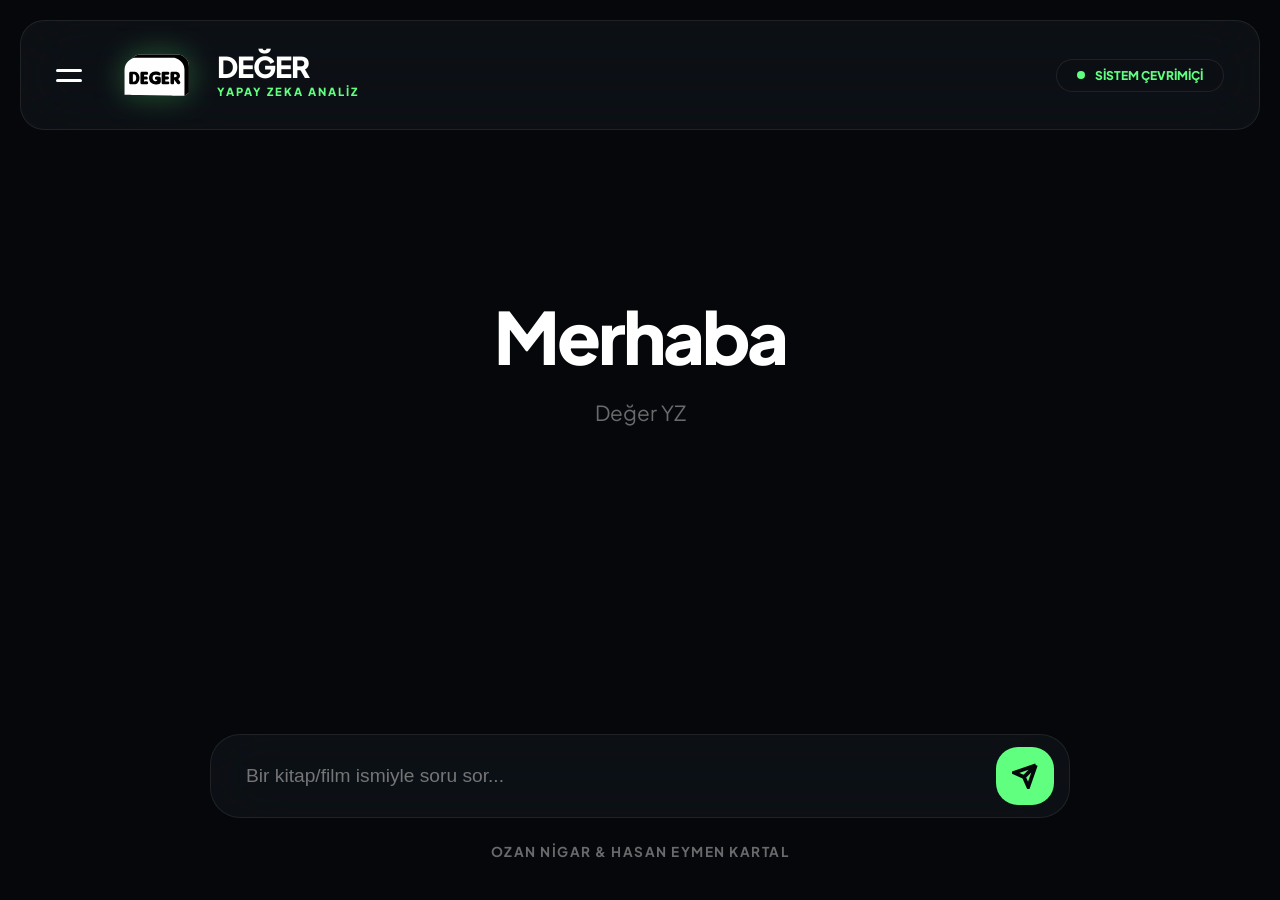
==== index.html @ c062da7d "Add files via upload" ====
<!DOCTYPE html>
<html lang="tr">
<head>
    <meta charset="UTF-8">
    <meta name="viewport" content="width=device-width, initial-scale=1.0">
    <title>Değer YZ</title>
    <!-- Sekme Logosu -->
    <link rel="icon" type="image/svg+xml" href="data:image/svg+xml,<svg xmlns='http://www.w3.org/2000/svg' viewBox='0 0 3272 3272'><path fill='rgb(254,254,254)' d='M 773.691 986.084 L 772.791 984.088 C 779.634 972.417 796.011 956.836 806.008 947.569 C 861.783 895.829 929.313 858.443 1002.77 838.638 C 1074.68 819.933 1144.35 823.815 1218.03 823.825 L 1402.14 823.874 L 1977.83 823.872 L 2347.07 823.847 C 2401.86 823.84 2497.65 821.095 2549.07 826.395 C 2613.82 833.172 2676.36 853.779 2732.46 886.821 C 2837.68 948.965 2915.22 1049.25 2946.05 1167.94 C 2966.11 1245.19 2960.88 1348.31 2960.89 1429.58 L 2960.89 1708.09 L 2960.87 2095.63 C 2960.88 2159.53 2963.02 2239.56 2960.37 2302.31 L 2848.84 2373.67 C 2834.45 2382.94 2802.26 2402.71 2790.83 2412.89 L 2790.82 1688.81 L 2790.88 1494 C 2790.89 1479.77 2791.72 1416.72 2789.61 1405.33 C 2788.17 1423.18 2789.04 1453.79 2789.04 1472.38 L 2789.06 1593.27 C 2789.06 1662.54 2790.7 2409.4 2787.69 2412.41 C 2784.29 2415.8 2780.08 2417.89 2775.31 2418.36 C 2756.13 2420.24 2733.97 2416.92 2714.42 2416.97 C 2693.13 2417.03 2671.86 2418.24 2650.58 2418.13 C 2611.69 2417.93 2572.72 2416.04 2533.86 2414.67 C 2471.44 2412.47 2409.37 2413.63 2346.99 2412.53 C 2302.37 2411.74 2257.83 2408.62 2213.2 2407.85 L 1060 2388.66 L 772.846 2382.69 C 710.05 2381.05 648.559 2377.08 584.839 2379.26 C 569.298 2379.8 503.583 2379.54 484.758 2375.58 C 483.039 2375.22 482.059 2366.3 482.11 2363.08 C 482.914 2312.33 482.634 2261.35 482.633 2210.59 L 482.604 1856.84 L 482.533 1574.08 C 482.506 1493.65 477.403 1392.44 493.384 1315.39 C 517.005 1201.5 595.868 1089.25 693.593 1027.44 C 704.456 1020.57 715.501 1012.73 727.175 1007.29 C 737.042 1001.35 767.159 991.856 773.691 986.084 z'/></svg>">
    <link rel="stylesheet" href="style.css">
</head>
<body class="theme-standard">

    <!-- Yan Menü -->
    <div id="sidebar-blur"></div>
    <nav id="sidebar" class="glass">
        <div class="sidebar-header">
            <span class="brand-name">KONTROL PANELİ</span>
            <button id="close-menu">✕</button>
        </div>
        <div class="sidebar-content">
            <div class="menu-item">
                <label>Görünüm Teması</label>
                <div class="theme-btns">
                    <button onclick="setTheme('neon')" class="t-btn btn-neon">Değer Max (Fosfor)</button>
                    <button onclick="setTheme('standard')" class="t-btn btn-std">Cyber (Default)</button>
                    <button onclick="setTheme('grey')" class="t-btn btn-gry">Platin</button>
                    <button onclick="setTheme('soft-dark')" class="t-btn btn-drk">Obsidyen</button>
                </div>
            </div>
            <div class="menu-item">
                <label>Analiz Geçmişi</label>
                <div id="history-box"></div>
                <button id="clear-history">Geçmişi Temizle</button>
            </div>
        </div>
    </nav>

    <div class="main-screen">
        <!-- Banner -->
        <header class="banner glass">
            <div class="banner-left">
                <button id="menu-toggle" class="menu-icon">
                    <span></span><span></span>
                </button>
                <div class="logo-group">
                    <div class="app-logo">
                        <svg viewBox="0 0 3272 3272">
                            <!-- Beyaz kısımlar -->
                            <path fill="rgb(254,254,254)" d="M 773.691 986.084 L 772.791 984.088 C 779.634 972.417 796.011 956.836 806.008 947.569 C 861.783 895.829 929.313 858.443 1002.77 838.638 C 1074.68 819.933 1144.35 823.815 1218.03 823.825 L 1402.14 823.874 L 1977.83 823.872 L 2347.07 823.847 C 2401.86 823.84 2497.65 821.095 2549.07 826.395 C 2613.82 833.172 2676.36 853.779 2732.46 886.821 C 2837.68 948.965 2915.22 1049.25 2946.05 1167.94 C 2966.11 1245.19 2960.88 1348.31 2960.89 1429.58 L 2960.89 1708.09 L 2960.87 2095.63 C 2960.88 2159.53 2963.02 2239.56 2960.37 2302.31 L 2848.84 2373.67 C 2834.45 2382.94 2802.26 2402.71 2790.83 2412.89 L 2790.82 1688.81 L 2790.88 1494 C 2790.89 1479.77 2791.72 1416.72 2789.61 1405.33 C 2788.17 1423.18 2789.04 1453.79 2789.04 1472.38 L 2789.06 1593.27 C 2789.06 1662.54 2790.7 2409.4 2787.69 2412.41 C 2784.29 2415.8 2780.08 2417.89 2775.31 2418.36 C 2756.13 2420.24 2733.97 2416.92 2714.42 2416.97 C 2693.13 2417.03 2671.86 2418.24 2650.58 2418.13 C 2611.69 2417.93 2572.72 2416.04 2533.86 2414.67 C 2471.44 2412.47 2409.37 2413.63 2346.99 2412.53 C 2302.37 2411.74 2257.83 2408.62 2213.2 2407.85 L 1060 2388.66 L 772.846 2382.69 C 710.05 2381.05 648.559 2377.08 584.839 2379.26 C 569.298 2379.8 503.583 2379.54 484.758 2375.58 C 483.039 2375.22 482.059 2366.3 482.11 2363.08 C 482.914 2312.33 482.634 2261.35 482.633 2210.59 L 482.604 1856.84 L 482.533 1574.08 C 482.506 1493.65 477.403 1392.44 493.384 1315.39 C 517.005 1201.5 595.868 1089.25 693.593 1027.44 C 704.456 1020.57 715.501 1012.73 727.175 1007.29 C 737.042 1001.35 767.159 991.856 773.691 986.084 z"/>
                            <!-- Siyah kısımlar -->
                            <path fill="rgb(0,0,0)" d="M 773.691 986.084 L 772.791 984.088 C 779.634 972.417 796.011 956.836 806.008 947.569 C 861.783 895.829 929.313 858.443 1002.77 838.638 C 1074.68 819.933 1144.35 823.815 1218.03 823.825 L 1402.14 823.874 L 1977.83 823.872 L 2347.07 823.847 C 2401.86 823.84 2497.65 821.095 2549.07 826.395 C 2613.82 833.172 2676.36 853.779 2732.46 886.821 C 2837.68 948.965 2915.22 1049.25 2946.05 1167.94 C 2966.11 1245.19 2960.88 1348.31 2960.89 1429.58 L 2960.89 1708.09 L 2960.87 2095.63 C 2960.88 2159.53 2963.02 2239.56 2960.37 2302.31 L 2848.84 2373.67 C 2834.45 2382.94 2802.26 2402.71 2790.83 2412.89 L 2790.82 1688.81 L 2790.88 1494 C 2790.89 1479.77 2791.72 1416.72 2789.61 1405.33 C 2789.52 1216.98 2657.22 1039.13 2480.7 979.242 C 2401.8 952.475 2354.26 954.321 2273.24 954.399 L 2118.17 954.432 L 1623.45 954.422 L 1149.04 954.415 L 1001.54 954.388 C 926.222 954.293 843.723 952.975 773.691 986.084 z"/>
                            <path fill="rgb(0,0,0)" d="M 723.445 1494.35 C 751.144 1492.83 782.652 1493.97 810.82 1493.62 C 833.982 1494.31 858.583 1492.15 881.582 1495.02 C 1086.02 1520.52 1114.55 1830.69 969.608 1940.84 C 948.324 1956.16 924.028 1966.79 898.329 1972.02 C 862.263 1979.42 757.041 1974.95 715.756 1974.59 C 704.667 1973.36 692.701 1969.33 683.674 1963.2 C 655.637 1944.15 662.455 1896.33 662.431 1865.67 L 662.39 1753.84 L 662.428 1620.88 C 662.442 1596.04 661.951 1571.59 663.451 1546.77 C 665.787 1508.08 689.403 1498.81 723.445 1494.35 z"/>
                            <path fill="rgb(254,254,254)" d="M 803.303 1590.93 C 834.771 1590.62 862.873 1589.94 889.064 1610.59 C 913.544 1629.9 925.992 1666.25 928.756 1696.46 C 933.48 1748.1 931.469 1802.64 898.215 1844.67 C 896.554 1846.45 894.851 1848.19 893.107 1849.88 C 866.185 1875.82 838.271 1877.65 803.427 1877.13 C 801.373 1783.96 802.875 1684.52 803.303 1590.93 z"/>
                            <path fill="rgb(0,0,0)" d="M 1661.09 1480.14 C 1728.03 1475.8 1811.04 1490.68 1859.53 1540.29 C 1886.61 1567.99 1872.61 1605.99 1846.86 1628.37 C 1816.53 1654.73 1784.46 1628.21 1754.3 1617.29 C 1709.31 1602.63 1640.75 1594.24 1601.89 1628.32 C 1552.77 1673.57 1548.79 1770.79 1595.29 1819.62 C 1617.23 1843.41 1642.73 1852.04 1674.87 1853.56 C 1707.18 1855.09 1739.45 1849.34 1740.96 1809.16 C 1741.3 1799.91 1737.22 1799.54 1728.99 1799.85 C 1687.83 1801.45 1653.98 1790.73 1652.94 1743.04 C 1652.6 1728.5 1656.36 1706.87 1667.94 1696.74 C 1695.64 1672.5 1770.32 1680.46 1805.14 1680.61 C 1848.41 1680.2 1875.22 1685.06 1878.08 1737.75 C 1879.24 1782.57 1879.03 1827.65 1878.49 1872.49 C 1877.51 1954.45 1783.97 1974.26 1720.09 1978.73 C 1637.63 1984.5 1570.95 1973.49 1506.68 1918.97 C 1405.48 1833.13 1399.37 1656.77 1487.02 1559.94 C 1533.89 1508.19 1591 1483.26 1661.09 1480.14 z"/>
                            <path fill="rgb(0,0,0)" d="M 2311.43 1494.37 C 2344.23 1492.85 2380.86 1493.79 2414 1493.63 C 2443.4 1494.84 2478.2 1490.93 2506.89 1496.82 C 2585.83 1513 2632.44 1599.3 2614.79 1675.73 C 2603.68 1723.84 2585.15 1745.1 2546.12 1771.14 C 2572.34 1805.18 2606.28 1845.81 2627.16 1882.45 C 2652.09 1926.18 2588.42 1980.24 2546.55 1974.16 C 2525.85 1971.16 2513.93 1956.08 2502.25 1940.5 C 2465.52 1891.51 2427.02 1841.46 2391.36 1791.86 C 2390.66 1827.22 2397.64 1924 2381.49 1949.94 C 2374.12 1961.79 2362.03 1969.67 2348.52 1972.77 C 2325.51 1978.04 2293.04 1977.51 2272.91 1964.27 C 2261.9 1957.02 2254.13 1944.1 2251.85 1931.17 C 2248.74 1913.5 2250.42 1893.22 2250.4 1875.22 L 2250.35 1775.94 L 2250.38 1630.46 C 2250.39 1603.13 2249.89 1576.03 2251.26 1548.72 C 2253.27 1508.76 2275.93 1498.97 2311.43 1494.37 z"/>
                            <path fill="rgb(254,254,254)" d="M 2391.3 1590.94 C 2415.65 1590.7 2456.09 1586.99 2475.01 1602.69 C 2498.91 1622.52 2496.47 1663.42 2478.38 1686.49 C 2455.04 1705.45 2420.87 1701.32 2391.41 1701.21 C 2390.91 1664.46 2390.87 1627.69 2391.3 1590.94 z"/>
                            <path fill="rgb(0,0,0)" d="M 1155.6 1494.29 C 1205.12 1491.91 1256.62 1494.82 1306.32 1493.6 C 1324.4 1493.16 1361.67 1492.77 1375.08 1506.39 C 1401.01 1532.71 1396.62 1599.27 1351.55 1605.21 C 1313.7 1609.26 1273.17 1607.26 1235.12 1607.1 L 1235.21 1676.86 C 1267.51 1677.45 1337.03 1669.37 1360.89 1690.14 C 1387.01 1712.86 1382.14 1783.29 1337.96 1788.73 C 1304.09 1792.9 1269.49 1791.03 1235.1 1790.87 L 1235.18 1862.67 L 1262.76 1862.68 C 1302.35 1862.39 1382.04 1850.17 1389.07 1901.75 C 1400.05 1982.42 1347.34 1976.63 1288.37 1975.59 C 1242.67 1974.78 1195.29 1977.58 1149.49 1974.72 C 1085.75 1969.59 1094.37 1915.46 1094.34 1869.67 L 1094.3 1764.29 L 1094.33 1624.65 C 1094.34 1598.9 1093.77 1573.49 1095.34 1547.76 C 1097.76 1508.08 1120.45 1498.97 1155.6 1494.29 z"/>
                            <path fill="rgb(0,0,0)" d="M 1971.56 1494.31 C 2033.49 1491.35 2099.43 1493.91 2161.58 1495.09 C 2221.78 1496.23 2221.12 1599.49 2167.19 1605.27 C 2130.87 1609.15 2088.36 1607.25 2051.27 1607.11 C 2051.14 1630.39 2051.17 1653.66 2051.34 1676.94 C 2114.55 1677.54 2201 1656.97 2191.85 1745.59 C 2185.56 1806.64 2095.12 1791.08 2051.26 1790.88 L 2051.3 1862.66 L 2079.75 1862.67 C 2103.77 1862.49 2127.8 1862.15 2151.78 1862.8 C 2174.57 1862.45 2200.22 1873.59 2204.38 1898.8 C 2214.08 1957.46 2191.24 1977 2136.62 1975.65 C 2090.45 1974.51 2042.47 1975.96 1998.15 1975.91 C 1908.7 1975.81 1910.46 1948.89 1910.44 1874.35 L 1910.42 1774.34 L 1910.43 1627 C 1910.44 1600.48 1909.83 1574.09 1911.3 1547.59 C 1913.47 1508.37 1937.27 1498.84 1971.56 1494.31 z"/>
                        </svg>
                    </div>
                    <div class="brand-text">
                        <span class="brand-top">DEĞER</span>
                        <span class="brand-sub">YAPAY ZEKA ANALİZ</span>
                    </div>
                </div>
            </div>
            <div class="banner-right">
                <div class="system-node">
                    <span class="pulse"></span>
                    SİSTEM ÇEVRİMİÇİ
                </div>
            </div>
        </header>

        <main id="chat-flow">
            <div class="intro-box">
                <h2>Merhaba</h2>
                <p>Değer YZ</p>
            </div>
        </main>

        <div class="input-float-wrap">
            <div class="input-pill glass">
                <input type="text" id="query-input" placeholder="Bir kitap/film ismiyle soru sor..." autocomplete="off">
                <button id="send-trigger">
                    <svg viewBox="0 0 24 24" fill="none" stroke="currentColor" stroke-width="3.5"><path d="M22 2L11 13M22 2L15 22L11 13M11 13L2 9L22 2"></path></svg>
                </button>
            </div>
            <p class="helper-text">Ozan Nigar & Hasan Eymen Kartal</p>
        </div>
    </div>

    <script src="script.js"></script>
</body>
</html>
---- style.css ----
@import url('https://fonts.googleapis.com/css2?family=Plus+Jakarta+Sans:wght@400;500;600;700;800&display=swap');

:root {
    /* Varsayılan Cyber Tema */
    --accent: rgb(96,255,127);
    --bg: #05070a;
    --glass-bg: rgba(255, 255, 255, 0.04);
    --glass-border: rgba(255, 255, 255, 0.08);
    --text: #ffffff;
    --text-mute: rgba(255, 255, 255, 0.4);
    --msg-user: #161a20;
    --logo-shadow: rgba(96, 255, 127, 0.3);
}

/* YENİ: Değer Max Teması (#60FF7F) */
body.theme-neon {
    --bg: #60FF7F;
    --glass-bg: rgba(0, 0, 0, 0.08);
    --glass-border: rgba(0, 0, 0, 0.15);
    --text: #000000;
    --text-mute: rgba(0, 0, 0, 0.6);
    --accent: #000000;
    --msg-user: #000000;
    --logo-shadow: rgba(0, 0, 0, 0.1);
}

body.theme-grey {
    --bg: #f0f3f7;
    --glass-bg: rgba(0, 0, 0, 0.04);
    --glass-border: rgba(0, 0, 0, 0.1);
    --text: #1a1e23;
    --text-mute: #667085;
    --accent: #1e293b;
}

body.theme-soft-dark {
    --bg: #000000;
    --glass-bg: rgba(255, 255, 255, 0.02);
    --accent: rgb(96,255,127);
}

* { box-sizing: border-box; margin: 0; padding: 0; }

body {
    font-family: 'Plus Jakarta Sans', sans-serif;
    background: var(--bg);
    color: var(--text);
    height: 100vh;
    display: flex;
    overflow: hidden;
}

.glass {
    background: var(--glass-bg);
    backdrop-filter: blur(30px) saturate(200%);
    border: 1px solid var(--glass-border);
}

/* Yan Menü */
#sidebar {
    position: fixed; left: -320px; top: 15px; bottom: 15px; width: 300px;
    border-radius: 24px; z-index: 1000; transition: all 0.6s cubic-bezier(0.4, 0, 0.2, 1);
    padding: 30px; display: flex; flex-direction: column;
}
#sidebar.active { left: 15px; box-shadow: 0 40px 100px rgba(0,0,0,0.8); }

#sidebar-blur {
    display: none; position: fixed; inset: 0; background: rgba(0,0,0,0.5);
    z-index: 999; backdrop-filter: blur(8px);
}
#sidebar-blur.active { display: block; }

.sidebar-header { display: flex; justify-content: space-between; align-items: center; margin-bottom: 40px; }
.brand-name { font-weight: 800; font-size: 0.9rem; color: var(--accent); letter-spacing: 1px; }
#close-menu { background: none; border: none; color: var(--text); font-size: 1.2rem; cursor: pointer; }

.menu-item label { font-size: 0.7rem; font-weight: 700; text-transform: uppercase; color: var(--text-mute); margin-bottom: 12px; display: block; }
.theme-btns { display: grid; gap: 8px; margin-bottom: 30px; }
.t-btn { padding: 14px; border-radius: 14px; border: 1px solid var(--glass-border); background: rgba(255,255,255,0.03); color: var(--text); cursor: pointer; font-weight: 700; font-size: 0.8rem; text-align: left; }
.t-btn:hover { border-color: var(--accent); color: var(--accent); }

/* GELİŞMİŞ TEMİZLE BUTONU */
#clear-history {
    margin-top: 15px;
    padding: 12px;
    border-radius: 14px;
    background: rgba(255, 59, 48, 0.1);
    color: #ff3b30;
    border: 1px solid rgba(255, 59, 48, 0.2);
    font-size: 0.8rem;
    font-weight: 800;
    cursor: pointer;
    width: 100%;
    transition: 0.3s;
    text-transform: uppercase;
    letter-spacing: 0.5px;
}
#clear-history:hover {
    background: #ff3b30;
    color: #fff;
    transform: translateY(-2px);
    box-shadow: 0 5px 15px rgba(255, 59, 48, 0.3);
}

/* Main Area */
.main-screen { flex: 1; display: flex; flex-direction: column; position: relative; width: 100%; }

/* BANNER */
.banner {
    margin: 20px; height: 110px; border-radius: 24px; display: flex; align-items: center; 
    justify-content: space-between; padding: 0 35px; z-index: 10;
}

.banner-left { display: flex; align-items: center; gap: 30px; }
.menu-icon { background: none; border: none; cursor: pointer; display: flex; flex-direction: column; gap: 7px; }
.menu-icon span { width: 26px; height: 3px; background: var(--text); border-radius: 10px; }

.logo-group { display: flex; align-items: center; gap: 20px; }

.app-logo { 
    width: 85px; 
    height: 85px; 
    filter: drop-shadow(0 0 15px var(--logo-shadow));
    transition: 0.4s ease;
}
.app-logo:hover { transform: scale(1.05); }

.brand-text { display: flex; flex-direction: column; }
.brand-top { font-size: 1.8rem; font-weight: 900; letter-spacing: -1px; line-height: 1; }
.brand-sub { font-size: 0.7rem; font-weight: 800; color: var(--accent); letter-spacing: 2px; margin-top: 4px; }

.system-node { 
    font-size: 0.75rem; 
    color: var(--accent); 
    background: rgba(0,0,0,0.05); 
    padding: 8px 20px; 
    border-radius: 100px; 
    font-weight: 800; 
    display: flex; 
    align-items: center; 
    gap: 10px;
    border: 1px solid var(--glass-border);
}
.pulse { width: 8px; height: 8px; background: var(--accent); border-radius: 50%; animation: blink 1.5s infinite; }

/* Chat Flow */
#chat-flow { flex: 1; overflow-y: auto; padding: 60px 20px; display: flex; flex-direction: column; gap: 30px; }
.intro-box { max-width: 700px; margin: 80px auto; text-align: center; }
.intro-box h2 { font-size: 4.5rem; margin-bottom: 15px; font-weight: 900; letter-spacing: -3px; }
.intro-box p { color: var(--text-mute); font-size: 1.3rem; line-height: 1.6; }

.message { 
    max-width: 850px; 
    width: fit-content; 
    padding: 24px 32px; 
    border-radius: 32px; 
    line-height: 1.6; 
    font-size: 1.15rem; 
    animation: pop 0.5s cubic-bezier(0.175, 0.885, 0.32, 1.275); 
}
.msg-bot { align-self: flex-start; background: var(--glass-bg); border: 1px solid var(--glass-border); border-bottom-left-radius: 6px; }
.msg-user { align-self: flex-end; background: var(--msg-user); border-bottom-right-radius: 6px; color: #fff; }

.sources { margin-top: 20px; font-size: 0.85rem; color: var(--accent); padding-top: 15px; border-top: 1px solid var(--glass-border); font-weight: 700; }

/* Yüzen Input Pill */
.input-float-wrap { padding: 40px 20px; width: 100%; max-width: 900px; margin: 0 auto; display: flex; flex-direction: column; align-items: center; }
.input-pill { width: 100%; display: flex; align-items: center; padding: 12px 15px; border-radius: 30px; transition: 0.4s; }
.input-pill:focus-within { transform: translateY(-3px); border-color: var(--accent); }

#query-input { flex: 1; background: none; border: none; outline: none; color: var(--text); padding: 15px 20px; font-size: 1.2rem; font-weight: 500; }
#send-trigger { 
    background: var(--accent); 
    border: none; 
    width: 58px; 
    height: 58px; 
    border-radius: 22px; 
    color: var(--bg); 
    cursor: pointer; 
    display: flex; 
    align-items: center; 
    justify-content: center; 
    transition: 0.3s;
}
#send-trigger:hover { transform: scale(1.1) rotate(-8deg); }
#send-trigger svg { width: 26px; height: 26px; }

.helper-text { font-size: 0.85rem; color: var(--text-mute); margin-top: 25px; font-weight: 700; letter-spacing: 1.5px; text-transform: uppercase; }

@keyframes pop { from { opacity: 0; transform: scale(0.9) translateY(30px); } to { opacity: 1; transform: scale(1) translateY(0); } }
@keyframes blink { 0%, 100% { opacity: 1; box-shadow: 0 0 10px var(--accent); } 50% { opacity: 0.3; } }

/* Kaydırma Çubuğu */
#chat-flow::-webkit-scrollbar { width: 6px; }
#chat-flow::-webkit-scrollbar-thumb { background: var(--glass-border); border-radius: 10px; }
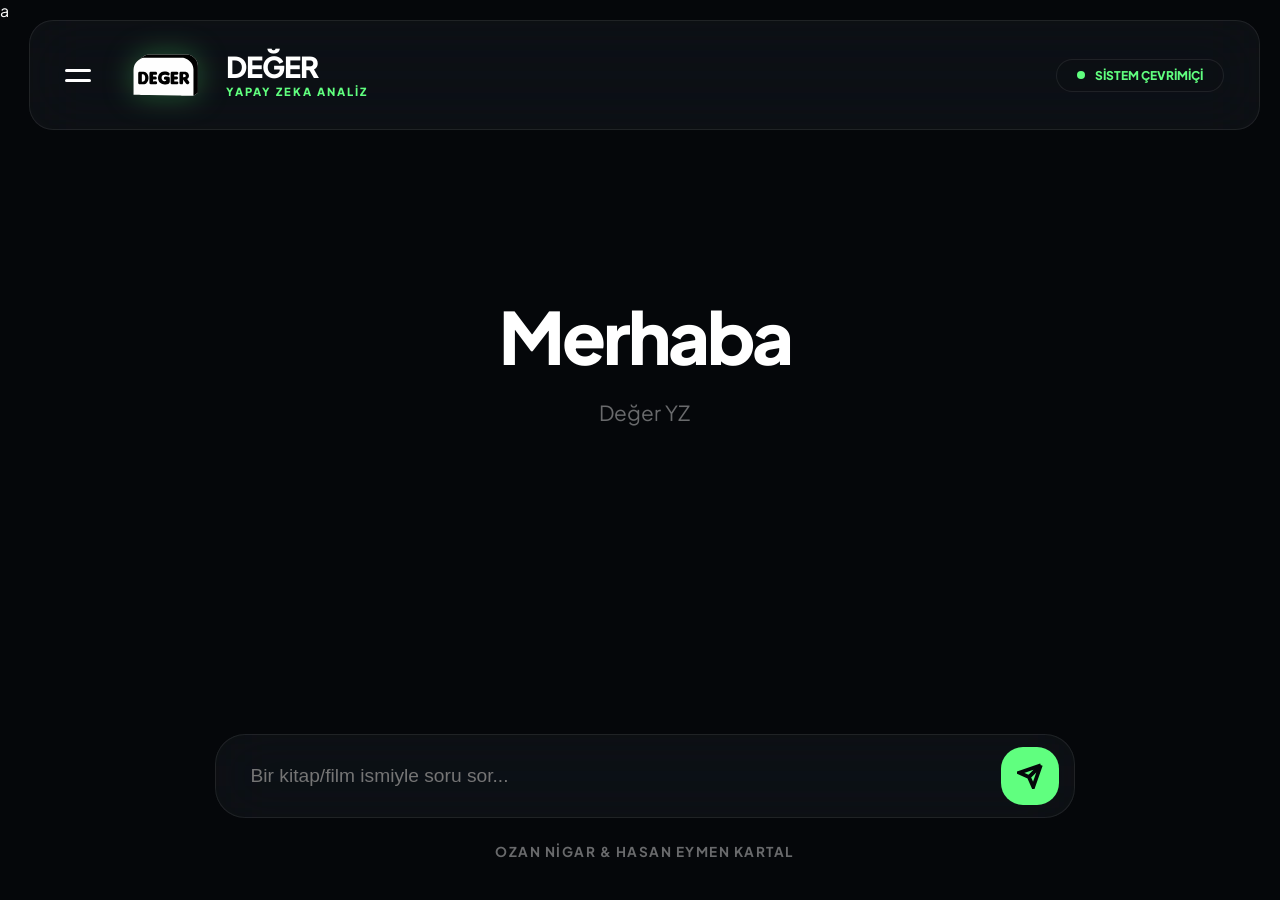
==== commit ad7984af: "Qono Coder: index.html güncellendi" ====
--- a/index.html
+++ b/index.html
@@ -1,4 +1,4 @@
-<!DOCTYPE html>
+<!DOCTYPE html>a
 <html lang="tr">
 <head>
     <meta charset="UTF-8">
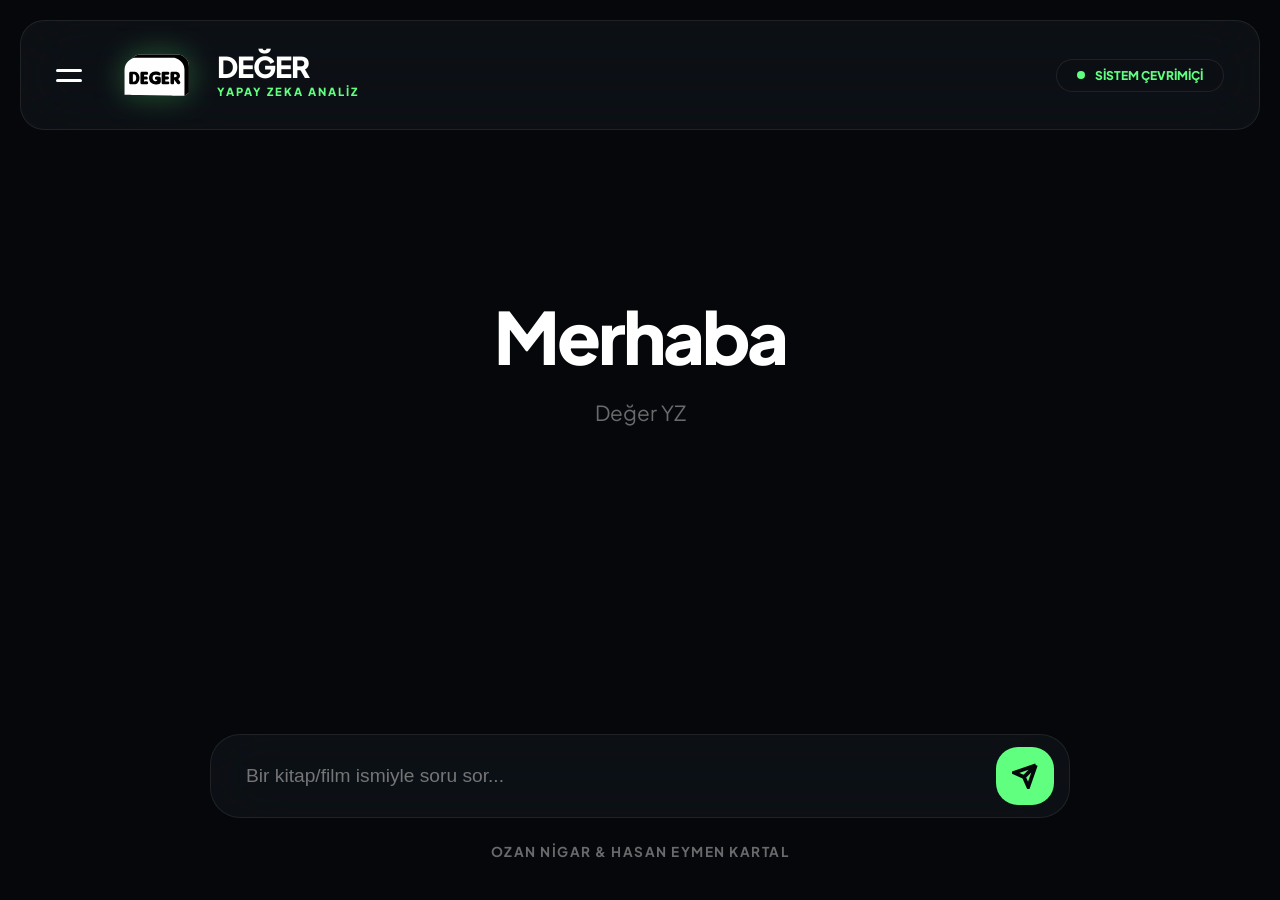
==== commit 52192ec1: "Qono Coder: index.html güncellendi" ====
--- a/index.html
+++ b/index.html
@@ -1,4 +1,4 @@
-<!DOCTYPE html>a
+<!DOCTYPE html>
 <html lang="tr">
 <head>
     <meta charset="UTF-8">
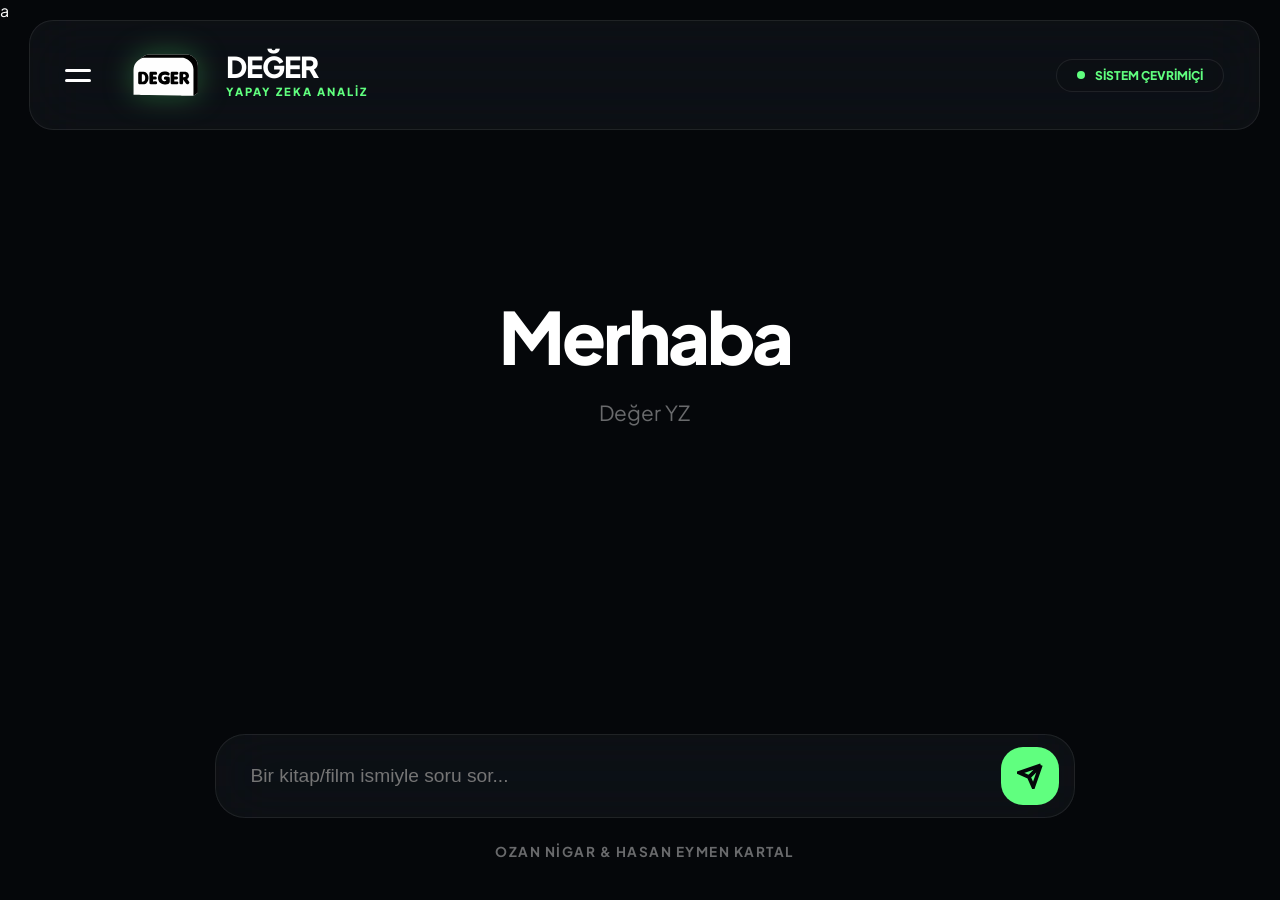
==== commit 8d99550f: "edit: index.html güncellendi (GlassHub)" ====
--- a/index.html
+++ b/index.html
@@ -1,95 +1,95 @@
-<!DOCTYPE html>
-<html lang="tr">
-<head>
-    <meta charset="UTF-8">
-    <meta name="viewport" content="width=device-width, initial-scale=1.0">
-    <title>Değer YZ</title>
-    <!-- Sekme Logosu -->
-    <link rel="icon" type="image/svg+xml" href="data:image/svg+xml,<svg xmlns='http://www.w3.org/2000/svg' viewBox='0 0 3272 3272'><path fill='rgb(254,254,254)' d='M 773.691 986.084 L 772.791 984.088 C 779.634 972.417 796.011 956.836 806.008 947.569 C 861.783 895.829 929.313 858.443 1002.77 838.638 C 1074.68 819.933 1144.35 823.815 1218.03 823.825 L 1402.14 823.874 L 1977.83 823.872 L 2347.07 823.847 C 2401.86 823.84 2497.65 821.095 2549.07 826.395 C 2613.82 833.172 2676.36 853.779 2732.46 886.821 C 2837.68 948.965 2915.22 1049.25 2946.05 1167.94 C 2966.11 1245.19 2960.88 1348.31 2960.89 1429.58 L 2960.89 1708.09 L 2960.87 2095.63 C 2960.88 2159.53 2963.02 2239.56 2960.37 2302.31 L 2848.84 2373.67 C 2834.45 2382.94 2802.26 2402.71 2790.83 2412.89 L 2790.82 1688.81 L 2790.88 1494 C 2790.89 1479.77 2791.72 1416.72 2789.61 1405.33 C 2788.17 1423.18 2789.04 1453.79 2789.04 1472.38 L 2789.06 1593.27 C 2789.06 1662.54 2790.7 2409.4 2787.69 2412.41 C 2784.29 2415.8 2780.08 2417.89 2775.31 2418.36 C 2756.13 2420.24 2733.97 2416.92 2714.42 2416.97 C 2693.13 2417.03 2671.86 2418.24 2650.58 2418.13 C 2611.69 2417.93 2572.72 2416.04 2533.86 2414.67 C 2471.44 2412.47 2409.37 2413.63 2346.99 2412.53 C 2302.37 2411.74 2257.83 2408.62 2213.2 2407.85 L 1060 2388.66 L 772.846 2382.69 C 710.05 2381.05 648.559 2377.08 584.839 2379.26 C 569.298 2379.8 503.583 2379.54 484.758 2375.58 C 483.039 2375.22 482.059 2366.3 482.11 2363.08 C 482.914 2312.33 482.634 2261.35 482.633 2210.59 L 482.604 1856.84 L 482.533 1574.08 C 482.506 1493.65 477.403 1392.44 493.384 1315.39 C 517.005 1201.5 595.868 1089.25 693.593 1027.44 C 704.456 1020.57 715.501 1012.73 727.175 1007.29 C 737.042 1001.35 767.159 991.856 773.691 986.084 z'/></svg>">
-    <link rel="stylesheet" href="style.css">
-</head>
-<body class="theme-standard">
-
-    <!-- Yan Menü -->
-    <div id="sidebar-blur"></div>
-    <nav id="sidebar" class="glass">
-        <div class="sidebar-header">
-            <span class="brand-name">KONTROL PANELİ</span>
-            <button id="close-menu">✕</button>
-        </div>
-        <div class="sidebar-content">
-            <div class="menu-item">
-                <label>Görünüm Teması</label>
-                <div class="theme-btns">
-                    <button onclick="setTheme('neon')" class="t-btn btn-neon">Değer Max (Fosfor)</button>
-                    <button onclick="setTheme('standard')" class="t-btn btn-std">Cyber (Default)</button>
-                    <button onclick="setTheme('grey')" class="t-btn btn-gry">Platin</button>
-                    <button onclick="setTheme('soft-dark')" class="t-btn btn-drk">Obsidyen</button>
-                </div>
-            </div>
-            <div class="menu-item">
-                <label>Analiz Geçmişi</label>
-                <div id="history-box"></div>
-                <button id="clear-history">Geçmişi Temizle</button>
-            </div>
-        </div>
-    </nav>
-
-    <div class="main-screen">
-        <!-- Banner -->
-        <header class="banner glass">
-            <div class="banner-left">
-                <button id="menu-toggle" class="menu-icon">
-                    <span></span><span></span>
-                </button>
-                <div class="logo-group">
-                    <div class="app-logo">
-                        <svg viewBox="0 0 3272 3272">
-                            <!-- Beyaz kısımlar -->
-                            <path fill="rgb(254,254,254)" d="M 773.691 986.084 L 772.791 984.088 C 779.634 972.417 796.011 956.836 806.008 947.569 C 861.783 895.829 929.313 858.443 1002.77 838.638 C 1074.68 819.933 1144.35 823.815 1218.03 823.825 L 1402.14 823.874 L 1977.83 823.872 L 2347.07 823.847 C 2401.86 823.84 2497.65 821.095 2549.07 826.395 C 2613.82 833.172 2676.36 853.779 2732.46 886.821 C 2837.68 948.965 2915.22 1049.25 2946.05 1167.94 C 2966.11 1245.19 2960.88 1348.31 2960.89 1429.58 L 2960.89 1708.09 L 2960.87 2095.63 C 2960.88 2159.53 2963.02 2239.56 2960.37 2302.31 L 2848.84 2373.67 C 2834.45 2382.94 2802.26 2402.71 2790.83 2412.89 L 2790.82 1688.81 L 2790.88 1494 C 2790.89 1479.77 2791.72 1416.72 2789.61 1405.33 C 2788.17 1423.18 2789.04 1453.79 2789.04 1472.38 L 2789.06 1593.27 C 2789.06 1662.54 2790.7 2409.4 2787.69 2412.41 C 2784.29 2415.8 2780.08 2417.89 2775.31 2418.36 C 2756.13 2420.24 2733.97 2416.92 2714.42 2416.97 C 2693.13 2417.03 2671.86 2418.24 2650.58 2418.13 C 2611.69 2417.93 2572.72 2416.04 2533.86 2414.67 C 2471.44 2412.47 2409.37 2413.63 2346.99 2412.53 C 2302.37 2411.74 2257.83 2408.62 2213.2 2407.85 L 1060 2388.66 L 772.846 2382.69 C 710.05 2381.05 648.559 2377.08 584.839 2379.26 C 569.298 2379.8 503.583 2379.54 484.758 2375.58 C 483.039 2375.22 482.059 2366.3 482.11 2363.08 C 482.914 2312.33 482.634 2261.35 482.633 2210.59 L 482.604 1856.84 L 482.533 1574.08 C 482.506 1493.65 477.403 1392.44 493.384 1315.39 C 517.005 1201.5 595.868 1089.25 693.593 1027.44 C 704.456 1020.57 715.501 1012.73 727.175 1007.29 C 737.042 1001.35 767.159 991.856 773.691 986.084 z"/>
-                            <!-- Siyah kısımlar -->
-                            <path fill="rgb(0,0,0)" d="M 773.691 986.084 L 772.791 984.088 C 779.634 972.417 796.011 956.836 806.008 947.569 C 861.783 895.829 929.313 858.443 1002.77 838.638 C 1074.68 819.933 1144.35 823.815 1218.03 823.825 L 1402.14 823.874 L 1977.83 823.872 L 2347.07 823.847 C 2401.86 823.84 2497.65 821.095 2549.07 826.395 C 2613.82 833.172 2676.36 853.779 2732.46 886.821 C 2837.68 948.965 2915.22 1049.25 2946.05 1167.94 C 2966.11 1245.19 2960.88 1348.31 2960.89 1429.58 L 2960.89 1708.09 L 2960.87 2095.63 C 2960.88 2159.53 2963.02 2239.56 2960.37 2302.31 L 2848.84 2373.67 C 2834.45 2382.94 2802.26 2402.71 2790.83 2412.89 L 2790.82 1688.81 L 2790.88 1494 C 2790.89 1479.77 2791.72 1416.72 2789.61 1405.33 C 2789.52 1216.98 2657.22 1039.13 2480.7 979.242 C 2401.8 952.475 2354.26 954.321 2273.24 954.399 L 2118.17 954.432 L 1623.45 954.422 L 1149.04 954.415 L 1001.54 954.388 C 926.222 954.293 843.723 952.975 773.691 986.084 z"/>
-                            <path fill="rgb(0,0,0)" d="M 723.445 1494.35 C 751.144 1492.83 782.652 1493.97 810.82 1493.62 C 833.982 1494.31 858.583 1492.15 881.582 1495.02 C 1086.02 1520.52 1114.55 1830.69 969.608 1940.84 C 948.324 1956.16 924.028 1966.79 898.329 1972.02 C 862.263 1979.42 757.041 1974.95 715.756 1974.59 C 704.667 1973.36 692.701 1969.33 683.674 1963.2 C 655.637 1944.15 662.455 1896.33 662.431 1865.67 L 662.39 1753.84 L 662.428 1620.88 C 662.442 1596.04 661.951 1571.59 663.451 1546.77 C 665.787 1508.08 689.403 1498.81 723.445 1494.35 z"/>
-                            <path fill="rgb(254,254,254)" d="M 803.303 1590.93 C 834.771 1590.62 862.873 1589.94 889.064 1610.59 C 913.544 1629.9 925.992 1666.25 928.756 1696.46 C 933.48 1748.1 931.469 1802.64 898.215 1844.67 C 896.554 1846.45 894.851 1848.19 893.107 1849.88 C 866.185 1875.82 838.271 1877.65 803.427 1877.13 C 801.373 1783.96 802.875 1684.52 803.303 1590.93 z"/>
-                            <path fill="rgb(0,0,0)" d="M 1661.09 1480.14 C 1728.03 1475.8 1811.04 1490.68 1859.53 1540.29 C 1886.61 1567.99 1872.61 1605.99 1846.86 1628.37 C 1816.53 1654.73 1784.46 1628.21 1754.3 1617.29 C 1709.31 1602.63 1640.75 1594.24 1601.89 1628.32 C 1552.77 1673.57 1548.79 1770.79 1595.29 1819.62 C 1617.23 1843.41 1642.73 1852.04 1674.87 1853.56 C 1707.18 1855.09 1739.45 1849.34 1740.96 1809.16 C 1741.3 1799.91 1737.22 1799.54 1728.99 1799.85 C 1687.83 1801.45 1653.98 1790.73 1652.94 1743.04 C 1652.6 1728.5 1656.36 1706.87 1667.94 1696.74 C 1695.64 1672.5 1770.32 1680.46 1805.14 1680.61 C 1848.41 1680.2 1875.22 1685.06 1878.08 1737.75 C 1879.24 1782.57 1879.03 1827.65 1878.49 1872.49 C 1877.51 1954.45 1783.97 1974.26 1720.09 1978.73 C 1637.63 1984.5 1570.95 1973.49 1506.68 1918.97 C 1405.48 1833.13 1399.37 1656.77 1487.02 1559.94 C 1533.89 1508.19 1591 1483.26 1661.09 1480.14 z"/>
-                            <path fill="rgb(0,0,0)" d="M 2311.43 1494.37 C 2344.23 1492.85 2380.86 1493.79 2414 1493.63 C 2443.4 1494.84 2478.2 1490.93 2506.89 1496.82 C 2585.83 1513 2632.44 1599.3 2614.79 1675.73 C 2603.68 1723.84 2585.15 1745.1 2546.12 1771.14 C 2572.34 1805.18 2606.28 1845.81 2627.16 1882.45 C 2652.09 1926.18 2588.42 1980.24 2546.55 1974.16 C 2525.85 1971.16 2513.93 1956.08 2502.25 1940.5 C 2465.52 1891.51 2427.02 1841.46 2391.36 1791.86 C 2390.66 1827.22 2397.64 1924 2381.49 1949.94 C 2374.12 1961.79 2362.03 1969.67 2348.52 1972.77 C 2325.51 1978.04 2293.04 1977.51 2272.91 1964.27 C 2261.9 1957.02 2254.13 1944.1 2251.85 1931.17 C 2248.74 1913.5 2250.42 1893.22 2250.4 1875.22 L 2250.35 1775.94 L 2250.38 1630.46 C 2250.39 1603.13 2249.89 1576.03 2251.26 1548.72 C 2253.27 1508.76 2275.93 1498.97 2311.43 1494.37 z"/>
-                            <path fill="rgb(254,254,254)" d="M 2391.3 1590.94 C 2415.65 1590.7 2456.09 1586.99 2475.01 1602.69 C 2498.91 1622.52 2496.47 1663.42 2478.38 1686.49 C 2455.04 1705.45 2420.87 1701.32 2391.41 1701.21 C 2390.91 1664.46 2390.87 1627.69 2391.3 1590.94 z"/>
-                            <path fill="rgb(0,0,0)" d="M 1155.6 1494.29 C 1205.12 1491.91 1256.62 1494.82 1306.32 1493.6 C 1324.4 1493.16 1361.67 1492.77 1375.08 1506.39 C 1401.01 1532.71 1396.62 1599.27 1351.55 1605.21 C 1313.7 1609.26 1273.17 1607.26 1235.12 1607.1 L 1235.21 1676.86 C 1267.51 1677.45 1337.03 1669.37 1360.89 1690.14 C 1387.01 1712.86 1382.14 1783.29 1337.96 1788.73 C 1304.09 1792.9 1269.49 1791.03 1235.1 1790.87 L 1235.18 1862.67 L 1262.76 1862.68 C 1302.35 1862.39 1382.04 1850.17 1389.07 1901.75 C 1400.05 1982.42 1347.34 1976.63 1288.37 1975.59 C 1242.67 1974.78 1195.29 1977.58 1149.49 1974.72 C 1085.75 1969.59 1094.37 1915.46 1094.34 1869.67 L 1094.3 1764.29 L 1094.33 1624.65 C 1094.34 1598.9 1093.77 1573.49 1095.34 1547.76 C 1097.76 1508.08 1120.45 1498.97 1155.6 1494.29 z"/>
-                            <path fill="rgb(0,0,0)" d="M 1971.56 1494.31 C 2033.49 1491.35 2099.43 1493.91 2161.58 1495.09 C 2221.78 1496.23 2221.12 1599.49 2167.19 1605.27 C 2130.87 1609.15 2088.36 1607.25 2051.27 1607.11 C 2051.14 1630.39 2051.17 1653.66 2051.34 1676.94 C 2114.55 1677.54 2201 1656.97 2191.85 1745.59 C 2185.56 1806.64 2095.12 1791.08 2051.26 1790.88 L 2051.3 1862.66 L 2079.75 1862.67 C 2103.77 1862.49 2127.8 1862.15 2151.78 1862.8 C 2174.57 1862.45 2200.22 1873.59 2204.38 1898.8 C 2214.08 1957.46 2191.24 1977 2136.62 1975.65 C 2090.45 1974.51 2042.47 1975.96 1998.15 1975.91 C 1908.7 1975.81 1910.46 1948.89 1910.44 1874.35 L 1910.42 1774.34 L 1910.43 1627 C 1910.44 1600.48 1909.83 1574.09 1911.3 1547.59 C 1913.47 1508.37 1937.27 1498.84 1971.56 1494.31 z"/>
-                        </svg>
-                    </div>
-                    <div class="brand-text">
-                        <span class="brand-top">DEĞER</span>
-                        <span class="brand-sub">YAPAY ZEKA ANALİZ</span>
-                    </div>
-                </div>
-            </div>
-            <div class="banner-right">
-                <div class="system-node">
-                    <span class="pulse"></span>
-                    SİSTEM ÇEVRİMİÇİ
-                </div>
-            </div>
-        </header>
-
-        <main id="chat-flow">
-            <div class="intro-box">
-                <h2>Merhaba</h2>
-                <p>Değer YZ</p>
-            </div>
-        </main>
-
-        <div class="input-float-wrap">
-            <div class="input-pill glass">
-                <input type="text" id="query-input" placeholder="Bir kitap/film ismiyle soru sor..." autocomplete="off">
-                <button id="send-trigger">
-                    <svg viewBox="0 0 24 24" fill="none" stroke="currentColor" stroke-width="3.5"><path d="M22 2L11 13M22 2L15 22L11 13M11 13L2 9L22 2"></path></svg>
-                </button>
-            </div>
-            <p class="helper-text">Ozan Nigar & Hasan Eymen Kartal</p>
-        </div>
-    </div>
-
-    <script src="script.js"></script>
-</body>
-</html>
+<!DOCTYPE html>a
+<html lang="tr">
+<head>
+    <meta charset="UTF-8">
+    <meta name="viewport" content="width=device-width, initial-scale=1.0">
+    <title>Değer YZ</title>
+    <!-- Sekme Logosu -->
+    <link rel="icon" type="image/svg+xml" href="data:image/svg+xml,<svg xmlns='http://www.w3.org/2000/svg' viewBox='0 0 3272 3272'><path fill='rgb(254,254,254)' d='M 773.691 986.084 L 772.791 984.088 C 779.634 972.417 796.011 956.836 806.008 947.569 C 861.783 895.829 929.313 858.443 1002.77 838.638 C 1074.68 819.933 1144.35 823.815 1218.03 823.825 L 1402.14 823.874 L 1977.83 823.872 L 2347.07 823.847 C 2401.86 823.84 2497.65 821.095 2549.07 826.395 C 2613.82 833.172 2676.36 853.779 2732.46 886.821 C 2837.68 948.965 2915.22 1049.25 2946.05 1167.94 C 2966.11 1245.19 2960.88 1348.31 2960.89 1429.58 L 2960.89 1708.09 L 2960.87 2095.63 C 2960.88 2159.53 2963.02 2239.56 2960.37 2302.31 L 2848.84 2373.67 C 2834.45 2382.94 2802.26 2402.71 2790.83 2412.89 L 2790.82 1688.81 L 2790.88 1494 C 2790.89 1479.77 2791.72 1416.72 2789.61 1405.33 C 2788.17 1423.18 2789.04 1453.79 2789.04 1472.38 L 2789.06 1593.27 C 2789.06 1662.54 2790.7 2409.4 2787.69 2412.41 C 2784.29 2415.8 2780.08 2417.89 2775.31 2418.36 C 2756.13 2420.24 2733.97 2416.92 2714.42 2416.97 C 2693.13 2417.03 2671.86 2418.24 2650.58 2418.13 C 2611.69 2417.93 2572.72 2416.04 2533.86 2414.67 C 2471.44 2412.47 2409.37 2413.63 2346.99 2412.53 C 2302.37 2411.74 2257.83 2408.62 2213.2 2407.85 L 1060 2388.66 L 772.846 2382.69 C 710.05 2381.05 648.559 2377.08 584.839 2379.26 C 569.298 2379.8 503.583 2379.54 484.758 2375.58 C 483.039 2375.22 482.059 2366.3 482.11 2363.08 C 482.914 2312.33 482.634 2261.35 482.633 2210.59 L 482.604 1856.84 L 482.533 1574.08 C 482.506 1493.65 477.403 1392.44 493.384 1315.39 C 517.005 1201.5 595.868 1089.25 693.593 1027.44 C 704.456 1020.57 715.501 1012.73 727.175 1007.29 C 737.042 1001.35 767.159 991.856 773.691 986.084 z'/></svg>">
+    <link rel="stylesheet" href="style.css">
+</head>
+<body class="theme-standard">
+
+    <!-- Yan Menü -->
+    <div id="sidebar-blur"></div>
+    <nav id="sidebar" class="glass">
+        <div class="sidebar-header">
+            <span class="brand-name">KONTROL PANELİ</span>
+            <button id="close-menu">✕</button>
+        </div>
+        <div class="sidebar-content">
+            <div class="menu-item">
+                <label>Görünüm Teması</label>
+                <div class="theme-btns">
+                    <button onclick="setTheme('neon')" class="t-btn btn-neon">Değer Max (Fosfor)</button>
+                    <button onclick="setTheme('standard')" class="t-btn btn-std">Cyber (Default)</button>
+                    <button onclick="setTheme('grey')" class="t-btn btn-gry">Platin</button>
+                    <button onclick="setTheme('soft-dark')" class="t-btn btn-drk">Obsidyen</button>
+                </div>
+            </div>
+            <div class="menu-item">
+                <label>Analiz Geçmişi</label>
+                <div id="history-box"></div>
+                <button id="clear-history">Geçmişi Temizle</button>
+            </div>
+        </div>
+    </nav>
+
+    <div class="main-screen">
+        <!-- Banner -->
+        <header class="banner glass">
+            <div class="banner-left">
+                <button id="menu-toggle" class="menu-icon">
+                    <span></span><span></span>
+                </button>
+                <div class="logo-group">
+                    <div class="app-logo">
+                        <svg viewBox="0 0 3272 3272">
+                            <!-- Beyaz kısımlar -->
+                            <path fill="rgb(254,254,254)" d="M 773.691 986.084 L 772.791 984.088 C 779.634 972.417 796.011 956.836 806.008 947.569 C 861.783 895.829 929.313 858.443 1002.77 838.638 C 1074.68 819.933 1144.35 823.815 1218.03 823.825 L 1402.14 823.874 L 1977.83 823.872 L 2347.07 823.847 C 2401.86 823.84 2497.65 821.095 2549.07 826.395 C 2613.82 833.172 2676.36 853.779 2732.46 886.821 C 2837.68 948.965 2915.22 1049.25 2946.05 1167.94 C 2966.11 1245.19 2960.88 1348.31 2960.89 1429.58 L 2960.89 1708.09 L 2960.87 2095.63 C 2960.88 2159.53 2963.02 2239.56 2960.37 2302.31 L 2848.84 2373.67 C 2834.45 2382.94 2802.26 2402.71 2790.83 2412.89 L 2790.82 1688.81 L 2790.88 1494 C 2790.89 1479.77 2791.72 1416.72 2789.61 1405.33 C 2788.17 1423.18 2789.04 1453.79 2789.04 1472.38 L 2789.06 1593.27 C 2789.06 1662.54 2790.7 2409.4 2787.69 2412.41 C 2784.29 2415.8 2780.08 2417.89 2775.31 2418.36 C 2756.13 2420.24 2733.97 2416.92 2714.42 2416.97 C 2693.13 2417.03 2671.86 2418.24 2650.58 2418.13 C 2611.69 2417.93 2572.72 2416.04 2533.86 2414.67 C 2471.44 2412.47 2409.37 2413.63 2346.99 2412.53 C 2302.37 2411.74 2257.83 2408.62 2213.2 2407.85 L 1060 2388.66 L 772.846 2382.69 C 710.05 2381.05 648.559 2377.08 584.839 2379.26 C 569.298 2379.8 503.583 2379.54 484.758 2375.58 C 483.039 2375.22 482.059 2366.3 482.11 2363.08 C 482.914 2312.33 482.634 2261.35 482.633 2210.59 L 482.604 1856.84 L 482.533 1574.08 C 482.506 1493.65 477.403 1392.44 493.384 1315.39 C 517.005 1201.5 595.868 1089.25 693.593 1027.44 C 704.456 1020.57 715.501 1012.73 727.175 1007.29 C 737.042 1001.35 767.159 991.856 773.691 986.084 z"/>
+                            <!-- Siyah kısımlar -->
+                            <path fill="rgb(0,0,0)" d="M 773.691 986.084 L 772.791 984.088 C 779.634 972.417 796.011 956.836 806.008 947.569 C 861.783 895.829 929.313 858.443 1002.77 838.638 C 1074.68 819.933 1144.35 823.815 1218.03 823.825 L 1402.14 823.874 L 1977.83 823.872 L 2347.07 823.847 C 2401.86 823.84 2497.65 821.095 2549.07 826.395 C 2613.82 833.172 2676.36 853.779 2732.46 886.821 C 2837.68 948.965 2915.22 1049.25 2946.05 1167.94 C 2966.11 1245.19 2960.88 1348.31 2960.89 1429.58 L 2960.89 1708.09 L 2960.87 2095.63 C 2960.88 2159.53 2963.02 2239.56 2960.37 2302.31 L 2848.84 2373.67 C 2834.45 2382.94 2802.26 2402.71 2790.83 2412.89 L 2790.82 1688.81 L 2790.88 1494 C 2790.89 1479.77 2791.72 1416.72 2789.61 1405.33 C 2789.52 1216.98 2657.22 1039.13 2480.7 979.242 C 2401.8 952.475 2354.26 954.321 2273.24 954.399 L 2118.17 954.432 L 1623.45 954.422 L 1149.04 954.415 L 1001.54 954.388 C 926.222 954.293 843.723 952.975 773.691 986.084 z"/>
+                            <path fill="rgb(0,0,0)" d="M 723.445 1494.35 C 751.144 1492.83 782.652 1493.97 810.82 1493.62 C 833.982 1494.31 858.583 1492.15 881.582 1495.02 C 1086.02 1520.52 1114.55 1830.69 969.608 1940.84 C 948.324 1956.16 924.028 1966.79 898.329 1972.02 C 862.263 1979.42 757.041 1974.95 715.756 1974.59 C 704.667 1973.36 692.701 1969.33 683.674 1963.2 C 655.637 1944.15 662.455 1896.33 662.431 1865.67 L 662.39 1753.84 L 662.428 1620.88 C 662.442 1596.04 661.951 1571.59 663.451 1546.77 C 665.787 1508.08 689.403 1498.81 723.445 1494.35 z"/>
+                            <path fill="rgb(254,254,254)" d="M 803.303 1590.93 C 834.771 1590.62 862.873 1589.94 889.064 1610.59 C 913.544 1629.9 925.992 1666.25 928.756 1696.46 C 933.48 1748.1 931.469 1802.64 898.215 1844.67 C 896.554 1846.45 894.851 1848.19 893.107 1849.88 C 866.185 1875.82 838.271 1877.65 803.427 1877.13 C 801.373 1783.96 802.875 1684.52 803.303 1590.93 z"/>
+                            <path fill="rgb(0,0,0)" d="M 1661.09 1480.14 C 1728.03 1475.8 1811.04 1490.68 1859.53 1540.29 C 1886.61 1567.99 1872.61 1605.99 1846.86 1628.37 C 1816.53 1654.73 1784.46 1628.21 1754.3 1617.29 C 1709.31 1602.63 1640.75 1594.24 1601.89 1628.32 C 1552.77 1673.57 1548.79 1770.79 1595.29 1819.62 C 1617.23 1843.41 1642.73 1852.04 1674.87 1853.56 C 1707.18 1855.09 1739.45 1849.34 1740.96 1809.16 C 1741.3 1799.91 1737.22 1799.54 1728.99 1799.85 C 1687.83 1801.45 1653.98 1790.73 1652.94 1743.04 C 1652.6 1728.5 1656.36 1706.87 1667.94 1696.74 C 1695.64 1672.5 1770.32 1680.46 1805.14 1680.61 C 1848.41 1680.2 1875.22 1685.06 1878.08 1737.75 C 1879.24 1782.57 1879.03 1827.65 1878.49 1872.49 C 1877.51 1954.45 1783.97 1974.26 1720.09 1978.73 C 1637.63 1984.5 1570.95 1973.49 1506.68 1918.97 C 1405.48 1833.13 1399.37 1656.77 1487.02 1559.94 C 1533.89 1508.19 1591 1483.26 1661.09 1480.14 z"/>
+                            <path fill="rgb(0,0,0)" d="M 2311.43 1494.37 C 2344.23 1492.85 2380.86 1493.79 2414 1493.63 C 2443.4 1494.84 2478.2 1490.93 2506.89 1496.82 C 2585.83 1513 2632.44 1599.3 2614.79 1675.73 C 2603.68 1723.84 2585.15 1745.1 2546.12 1771.14 C 2572.34 1805.18 2606.28 1845.81 2627.16 1882.45 C 2652.09 1926.18 2588.42 1980.24 2546.55 1974.16 C 2525.85 1971.16 2513.93 1956.08 2502.25 1940.5 C 2465.52 1891.51 2427.02 1841.46 2391.36 1791.86 C 2390.66 1827.22 2397.64 1924 2381.49 1949.94 C 2374.12 1961.79 2362.03 1969.67 2348.52 1972.77 C 2325.51 1978.04 2293.04 1977.51 2272.91 1964.27 C 2261.9 1957.02 2254.13 1944.1 2251.85 1931.17 C 2248.74 1913.5 2250.42 1893.22 2250.4 1875.22 L 2250.35 1775.94 L 2250.38 1630.46 C 2250.39 1603.13 2249.89 1576.03 2251.26 1548.72 C 2253.27 1508.76 2275.93 1498.97 2311.43 1494.37 z"/>
+                            <path fill="rgb(254,254,254)" d="M 2391.3 1590.94 C 2415.65 1590.7 2456.09 1586.99 2475.01 1602.69 C 2498.91 1622.52 2496.47 1663.42 2478.38 1686.49 C 2455.04 1705.45 2420.87 1701.32 2391.41 1701.21 C 2390.91 1664.46 2390.87 1627.69 2391.3 1590.94 z"/>
+                            <path fill="rgb(0,0,0)" d="M 1155.6 1494.29 C 1205.12 1491.91 1256.62 1494.82 1306.32 1493.6 C 1324.4 1493.16 1361.67 1492.77 1375.08 1506.39 C 1401.01 1532.71 1396.62 1599.27 1351.55 1605.21 C 1313.7 1609.26 1273.17 1607.26 1235.12 1607.1 L 1235.21 1676.86 C 1267.51 1677.45 1337.03 1669.37 1360.89 1690.14 C 1387.01 1712.86 1382.14 1783.29 1337.96 1788.73 C 1304.09 1792.9 1269.49 1791.03 1235.1 1790.87 L 1235.18 1862.67 L 1262.76 1862.68 C 1302.35 1862.39 1382.04 1850.17 1389.07 1901.75 C 1400.05 1982.42 1347.34 1976.63 1288.37 1975.59 C 1242.67 1974.78 1195.29 1977.58 1149.49 1974.72 C 1085.75 1969.59 1094.37 1915.46 1094.34 1869.67 L 1094.3 1764.29 L 1094.33 1624.65 C 1094.34 1598.9 1093.77 1573.49 1095.34 1547.76 C 1097.76 1508.08 1120.45 1498.97 1155.6 1494.29 z"/>
+                            <path fill="rgb(0,0,0)" d="M 1971.56 1494.31 C 2033.49 1491.35 2099.43 1493.91 2161.58 1495.09 C 2221.78 1496.23 2221.12 1599.49 2167.19 1605.27 C 2130.87 1609.15 2088.36 1607.25 2051.27 1607.11 C 2051.14 1630.39 2051.17 1653.66 2051.34 1676.94 C 2114.55 1677.54 2201 1656.97 2191.85 1745.59 C 2185.56 1806.64 2095.12 1791.08 2051.26 1790.88 L 2051.3 1862.66 L 2079.75 1862.67 C 2103.77 1862.49 2127.8 1862.15 2151.78 1862.8 C 2174.57 1862.45 2200.22 1873.59 2204.38 1898.8 C 2214.08 1957.46 2191.24 1977 2136.62 1975.65 C 2090.45 1974.51 2042.47 1975.96 1998.15 1975.91 C 1908.7 1975.81 1910.46 1948.89 1910.44 1874.35 L 1910.42 1774.34 L 1910.43 1627 C 1910.44 1600.48 1909.83 1574.09 1911.3 1547.59 C 1913.47 1508.37 1937.27 1498.84 1971.56 1494.31 z"/>
+                        </svg>
+                    </div>
+                    <div class="brand-text">
+                        <span class="brand-top">DEĞER</span>
+                        <span class="brand-sub">YAPAY ZEKA ANALİZ</span>
+                    </div>
+                </div>
+            </div>
+            <div class="banner-right">
+                <div class="system-node">
+                    <span class="pulse"></span>
+                    SİSTEM ÇEVRİMİÇİ
+                </div>
+            </div>
+        </header>
+
+        <main id="chat-flow">
+            <div class="intro-box">
+                <h2>Merhaba</h2>
+                <p>Değer YZ</p>
+            </div>
+        </main>
+
+        <div class="input-float-wrap">
+            <div class="input-pill glass">
+                <input type="text" id="query-input" placeholder="Bir kitap/film ismiyle soru sor..." autocomplete="off">
+                <button id="send-trigger">
+                    <svg viewBox="0 0 24 24" fill="none" stroke="currentColor" stroke-width="3.5"><path d="M22 2L11 13M22 2L15 22L11 13M11 13L2 9L22 2"></path></svg>
+                </button>
+            </div>
+            <p class="helper-text">Ozan Nigar & Hasan Eymen Kartal</p>
+        </div>
+    </div>
+
+    <script src="script.js"></script>
+</body>
+</html>
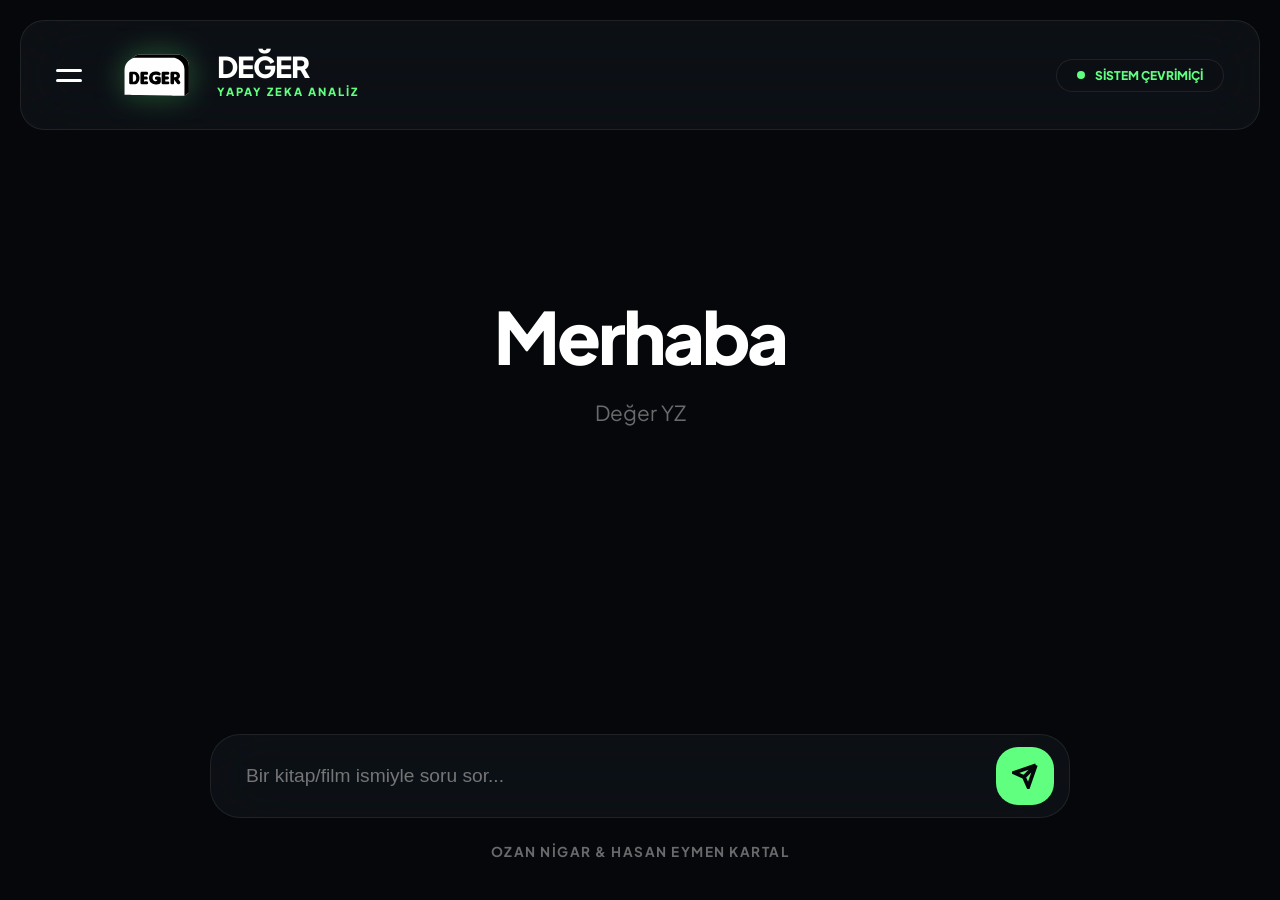
==== commit de0500ca: "edit: index.html güncellendi (GlassHub)" ====
--- a/index.html
+++ b/index.html
@@ -1,4 +1,4 @@
-<!DOCTYPE html>a
+<!DOCTYPE html>
 <html lang="tr">
 <head>
     <meta charset="UTF-8">
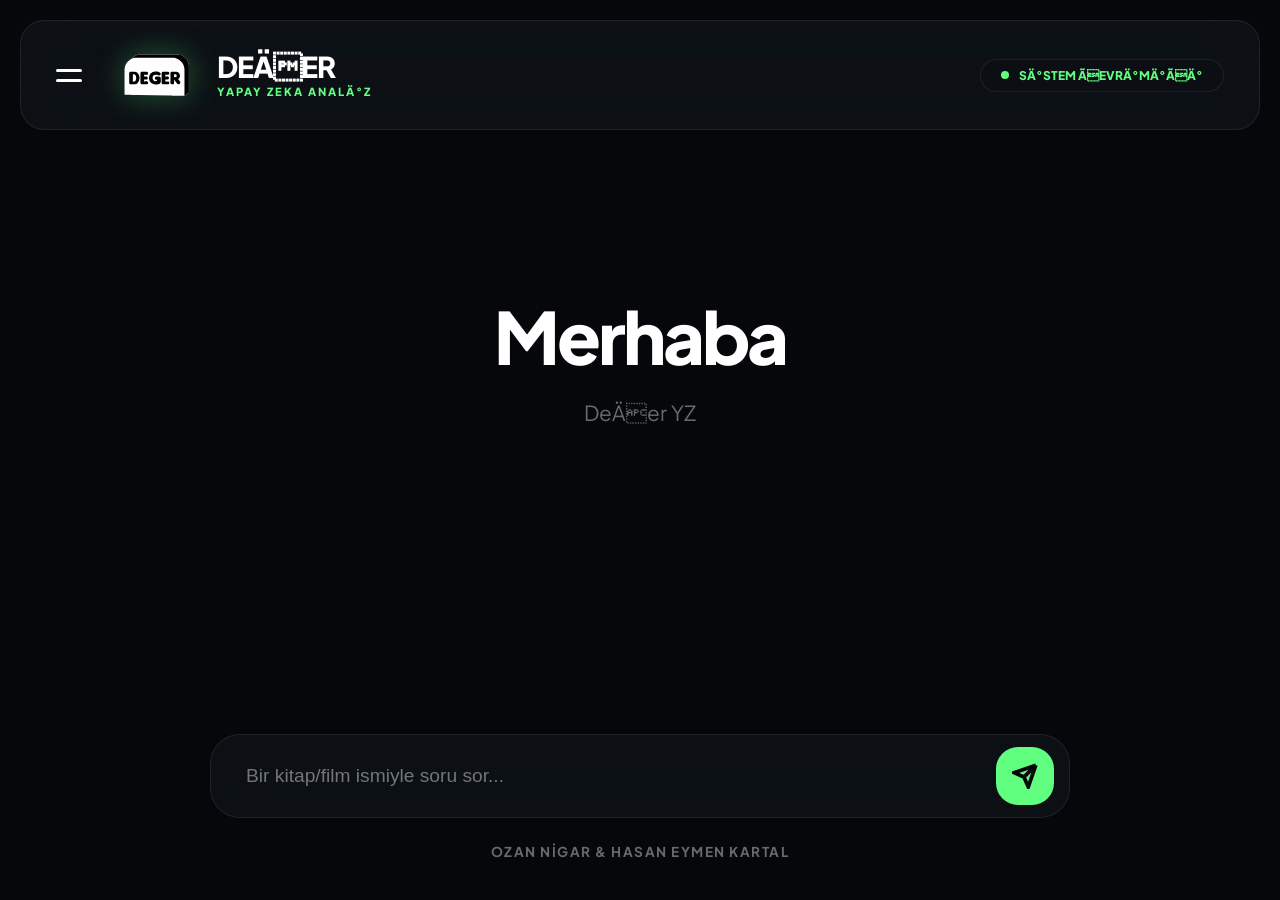
==== commit 9ac57f39: "edit: index.html güncellendi (GlassHub)" ====
--- a/index.html
+++ b/index.html
@@ -1,36 +1,242 @@
+
 <!DOCTYPE html>
 <html lang="tr">
 <head>
     <meta charset="UTF-8">
     <meta name="viewport" content="width=device-width, initial-scale=1.0">
-    <title>Değer YZ</title>
+    <title>DeÄer YZ</title>
     <!-- Sekme Logosu -->
     <link rel="icon" type="image/svg+xml" href="data:image/svg+xml,<svg xmlns='http://www.w3.org/2000/svg' viewBox='0 0 3272 3272'><path fill='rgb(254,254,254)' d='M 773.691 986.084 L 772.791 984.088 C 779.634 972.417 796.011 956.836 806.008 947.569 C 861.783 895.829 929.313 858.443 1002.77 838.638 C 1074.68 819.933 1144.35 823.815 1218.03 823.825 L 1402.14 823.874 L 1977.83 823.872 L 2347.07 823.847 C 2401.86 823.84 2497.65 821.095 2549.07 826.395 C 2613.82 833.172 2676.36 853.779 2732.46 886.821 C 2837.68 948.965 2915.22 1049.25 2946.05 1167.94 C 2966.11 1245.19 2960.88 1348.31 2960.89 1429.58 L 2960.89 1708.09 L 2960.87 2095.63 C 2960.88 2159.53 2963.02 2239.56 2960.37 2302.31 L 2848.84 2373.67 C 2834.45 2382.94 2802.26 2402.71 2790.83 2412.89 L 2790.82 1688.81 L 2790.88 1494 C 2790.89 1479.77 2791.72 1416.72 2789.61 1405.33 C 2788.17 1423.18 2789.04 1453.79 2789.04 1472.38 L 2789.06 1593.27 C 2789.06 1662.54 2790.7 2409.4 2787.69 2412.41 C 2784.29 2415.8 2780.08 2417.89 2775.31 2418.36 C 2756.13 2420.24 2733.97 2416.92 2714.42 2416.97 C 2693.13 2417.03 2671.86 2418.24 2650.58 2418.13 C 2611.69 2417.93 2572.72 2416.04 2533.86 2414.67 C 2471.44 2412.47 2409.37 2413.63 2346.99 2412.53 C 2302.37 2411.74 2257.83 2408.62 2213.2 2407.85 L 1060 2388.66 L 772.846 2382.69 C 710.05 2381.05 648.559 2377.08 584.839 2379.26 C 569.298 2379.8 503.583 2379.54 484.758 2375.58 C 483.039 2375.22 482.059 2366.3 482.11 2363.08 C 482.914 2312.33 482.634 2261.35 482.633 2210.59 L 482.604 1856.84 L 482.533 1574.08 C 482.506 1493.65 477.403 1392.44 493.384 1315.39 C 517.005 1201.5 595.868 1089.25 693.593 1027.44 C 704.456 1020.57 715.501 1012.73 727.175 1007.29 C 737.042 1001.35 767.159 991.856 773.691 986.084 z'/></svg>">
-    <link rel="stylesheet" href="style.css">
+    <style>
+@import url('https://fonts.googleapis.com/css2?family=Plus+Jakarta+Sans:wght@400;500;600;700;800&display=swap');
+
+:root {
+    /* VarsayÄ±lan Cyber Tema */
+    --accent: rgb(96,255,127);
+    --bg: #05070a;
+    --glass-bg: rgba(255, 255, 255, 0.04);
+    --glass-border: rgba(255, 255, 255, 0.08);
+    --text: #ffffff;
+    --text-mute: rgba(255, 255, 255, 0.4);
+    --msg-user: #161a20;
+    --logo-shadow: rgba(96, 255, 127, 0.3);
+}
+
+/* DeÄer Max TemasÄ± - Fosfor */
+body.theme-neon {
+    --bg: #60FF7F;
+    --glass-bg: rgba(180, 255, 200, 0.35);
+    --glass-border: rgba(200, 255, 215, 0.6);
+    --text: #000000;
+    --text-mute: rgba(0, 0, 0, 0.45);
+    --accent: #000000;
+    --msg-user: rgba(0, 0, 0, 0.85);
+    --logo-shadow: rgba(0, 0, 0, 0.15);
+}
+
+body.theme-grey {
+    --bg: #f0f3f7;
+    --glass-bg: rgba(0, 0, 0, 0.04);
+    --glass-border: rgba(0, 0, 0, 0.1);
+    --text: #1a1e23;
+    --text-mute: #667085;
+    --accent: #1e293b;
+}
+
+body.theme-soft-dark {
+    --bg: #000000;
+    --glass-bg: rgba(255, 255, 255, 0.02);
+    --glass-border: rgba(255, 255, 255, 0.05);
+    --text: #e8e8e8;
+    --text-mute: rgba(255, 255, 255, 0.3);
+    --accent: rgb(96,255,127);
+    --msg-user: #111111;
+    --logo-shadow: rgba(96, 255, 127, 0.2);
+}
+
+* { box-sizing: border-box; margin: 0; padding: 0; }
+
+body {
+    font-family: 'Plus Jakarta Sans', sans-serif;
+    background: var(--bg);
+    color: var(--text);
+    height: 100vh;
+    display: flex;
+    overflow: hidden;
+}
+
+.glass {
+    background: var(--glass-bg);
+    backdrop-filter: blur(30px) saturate(200%);
+    border: 1px solid var(--glass-border);
+}
+
+/* Yan MenÃ¼ */
+#sidebar {
+    position: fixed; left: -320px; top: 15px; bottom: 15px; width: 300px;
+    border-radius: 24px; z-index: 1000; transition: all 0.6s cubic-bezier(0.4, 0, 0.2, 1);
+    padding: 30px; display: flex; flex-direction: column;
+}
+#sidebar.active { left: 15px; box-shadow: 0 40px 100px rgba(0,0,0,0.8); }
+
+#sidebar-blur {
+    display: none; position: fixed; inset: 0; background: rgba(0,0,0,0.5);
+    z-index: 999; backdrop-filter: blur(8px);
+}
+#sidebar-blur.active { display: block; }
+
+.sidebar-header { display: flex; justify-content: space-between; align-items: center; margin-bottom: 40px; }
+.brand-name { font-weight: 800; font-size: 0.9rem; color: var(--accent); letter-spacing: 1px; }
+#close-menu { background: none; border: none; color: var(--text); font-size: 1.2rem; cursor: pointer; }
+
+.menu-item label { font-size: 0.7rem; font-weight: 700; text-transform: uppercase; color: var(--text-mute); margin-bottom: 12px; display: block; }
+.theme-btns { display: grid; gap: 8px; margin-bottom: 30px; }
+.t-btn { padding: 14px; border-radius: 14px; border: 1px solid var(--glass-border); background: rgba(255,255,255,0.03); color: var(--text); cursor: pointer; font-weight: 700; font-size: 0.8rem; text-align: left; }
+.t-btn:hover { border-color: var(--accent); color: var(--accent); }
+
+/* GELÄ°ÅMÄ°Å TEMÄ°ZLE BUTONU */
+#clear-history {
+    margin-top: 15px;
+    padding: 12px;
+    border-radius: 14px;
+    background: rgba(255, 59, 48, 0.1);
+    color: #ff3b30;
+    border: 1px solid rgba(255, 59, 48, 0.2);
+    font-size: 0.8rem;
+    font-weight: 800;
+    cursor: pointer;
+    width: 100%;
+    transition: 0.3s;
+    text-transform: uppercase;
+    letter-spacing: 0.5px;
+}
+#clear-history:hover {
+    background: #ff3b30;
+    color: #fff;
+    transform: translateY(-2px);
+    box-shadow: 0 5px 15px rgba(255, 59, 48, 0.3);
+}
+
+/* Main Area */
+.main-screen { flex: 1; display: flex; flex-direction: column; position: relative; width: 100%; }
+
+/* BANNER */
+.banner {
+    margin: 20px; height: 110px; border-radius: 24px; display: flex; align-items: center; 
+    justify-content: space-between; padding: 0 35px; z-index: 10;
+}
+
+.banner-left { display: flex; align-items: center; gap: 30px; }
+.menu-icon { background: none; border: none; cursor: pointer; display: flex; flex-direction: column; gap: 7px; }
+.menu-icon span { width: 26px; height: 3px; background: var(--text); border-radius: 10px; }
+
+.logo-group { display: flex; align-items: center; gap: 20px; }
+
+.app-logo { 
+    width: 85px; 
+    height: 85px; 
+    filter: drop-shadow(0 0 15px var(--logo-shadow));
+    transition: 0.4s ease;
+}
+.app-logo:hover { transform: scale(1.05); }
+
+.brand-text { display: flex; flex-direction: column; }
+.brand-top { font-size: 1.8rem; font-weight: 900; letter-spacing: -1px; line-height: 1; }
+.brand-sub { font-size: 0.7rem; font-weight: 800; color: var(--accent); letter-spacing: 2px; margin-top: 4px; }
+
+.system-node { 
+    font-size: 0.75rem; 
+    color: var(--accent); 
+    background: rgba(0,0,0,0.05); 
+    padding: 8px 20px; 
+    border-radius: 100px; 
+    font-weight: 800; 
+    display: flex; 
+    align-items: center; 
+    gap: 10px;
+    border: 1px solid var(--glass-border);
+}
+.pulse { width: 8px; height: 8px; background: var(--accent); border-radius: 50%; animation: blink 1.5s infinite; }
+
+/* Chat Flow */
+#chat-flow { flex: 1; overflow-y: auto; padding: 60px 20px; display: flex; flex-direction: column; gap: 30px; }
+.intro-box { max-width: 700px; margin: 80px auto; text-align: center; }
+.intro-box h2 { font-size: 4.5rem; margin-bottom: 15px; font-weight: 900; letter-spacing: -3px; }
+.intro-box p { color: var(--text-mute); font-size: 1.3rem; line-height: 1.6; }
+
+.message { 
+    max-width: 850px; 
+    width: fit-content; 
+    padding: 24px 32px; 
+    border-radius: 32px; 
+    line-height: 1.6; 
+    font-size: 1.15rem; 
+    animation: pop 0.5s cubic-bezier(0.175, 0.885, 0.32, 1.275); 
+}
+.msg-bot { align-self: flex-start; background: var(--glass-bg); border: 1px solid var(--glass-border); border-bottom-left-radius: 6px; }
+.msg-user { align-self: flex-end; background: var(--msg-user); border-bottom-right-radius: 6px; color: var(--text); }
+body.theme-neon .msg-user { color: #ffffff; }
+
+.sources { margin-top: 20px; font-size: 0.85rem; color: var(--accent); padding-top: 15px; border-top: 1px solid var(--glass-border); font-weight: 700; }
+
+.hist-item { padding: 10px 14px; border-radius: 10px; font-size: 0.8rem; font-weight: 600; color: var(--text); background: var(--glass-bg); border: 1px solid var(--glass-border); cursor: pointer; margin-bottom: 6px; transition: 0.2s; white-space: nowrap; overflow: hidden; text-overflow: ellipsis; }
+.hist-item:hover { border-color: var(--accent); color: var(--accent); }
+
+/* YÃ¼zen Input Pill */
+.input-float-wrap { padding: 40px 20px; width: 100%; max-width: 900px; margin: 0 auto; display: flex; flex-direction: column; align-items: center; }
+.input-pill { width: 100%; display: flex; align-items: center; padding: 12px 15px; border-radius: 30px; transition: 0.4s; }
+.input-pill:focus-within { transform: translateY(-3px); border-color: var(--accent); }
+
+#query-input { flex: 1; background: none; border: none; outline: none; color: var(--text); padding: 15px 20px; font-size: 1.2rem; font-weight: 500; }
+#send-trigger { 
+    background: var(--accent); 
+    border: none; 
+    width: 58px; 
+    height: 58px; 
+    border-radius: 22px; 
+    color: var(--bg); 
+    cursor: pointer; 
+    display: flex; 
+    align-items: center; 
+    justify-content: center; 
+    transition: 0.3s;
+}
+#send-trigger:hover { transform: scale(1.1) rotate(-8deg); }
+#send-trigger svg { width: 26px; height: 26px; }
+
+.helper-text { font-size: 0.85rem; color: var(--text-mute); margin-top: 25px; font-weight: 700; letter-spacing: 1.5px; text-transform: uppercase; }
+
+@keyframes pop { from { opacity: 0; transform: scale(0.9) translateY(30px); } to { opacity: 1; transform: scale(1) translateY(0); } }
+@keyframes blink { 0%, 100% { opacity: 1; box-shadow: 0 0 10px var(--accent); } 50% { opacity: 0.3; } }
+
+/* KaydÄ±rma ÃubuÄu */
+#chat-flow::-webkit-scrollbar { width: 6px; }
+#chat-flow::-webkit-scrollbar-thumb { background: var(--glass-border); border-radius: 10px; }
+    </style>
 </head>
 <body class="theme-standard">
 
-    <!-- Yan Menü -->
+    <!-- Yan MenÃ¼ -->
     <div id="sidebar-blur"></div>
     <nav id="sidebar" class="glass">
         <div class="sidebar-header">
-            <span class="brand-name">KONTROL PANELİ</span>
-            <button id="close-menu">✕</button>
+            <span class="brand-name">KONTROL PANELÄ°</span>
+            <button id="close-menu">â</button>
         </div>
         <div class="sidebar-content">
             <div class="menu-item">
-                <label>Görünüm Teması</label>
+                <label>GÃ¶rÃ¼nÃ¼m TemasÄ±</label>
                 <div class="theme-btns">
-                    <button onclick="setTheme('neon')" class="t-btn btn-neon">Değer Max (Fosfor)</button>
+                    <button onclick="setTheme('neon')" class="t-btn btn-neon">DeÄer Max (Fosfor)</button>
                     <button onclick="setTheme('standard')" class="t-btn btn-std">Cyber (Default)</button>
                     <button onclick="setTheme('grey')" class="t-btn btn-gry">Platin</button>
                     <button onclick="setTheme('soft-dark')" class="t-btn btn-drk">Obsidyen</button>
                 </div>
             </div>
             <div class="menu-item">
-                <label>Analiz Geçmişi</label>
+                <label>Analiz GeÃ§miÅi</label>
                 <div id="history-box"></div>
-                <button id="clear-history">Geçmişi Temizle</button>
+                <button id="clear-history">GeÃ§miÅi Temizle</button>
             </div>
         </div>
     </nav>
@@ -45,9 +251,9 @@
                 <div class="logo-group">
                     <div class="app-logo">
                         <svg viewBox="0 0 3272 3272">
-                            <!-- Beyaz kısımlar -->
+                            <!-- Beyaz kÄ±sÄ±mlar -->
                             <path fill="rgb(254,254,254)" d="M 773.691 986.084 L 772.791 984.088 C 779.634 972.417 796.011 956.836 806.008 947.569 C 861.783 895.829 929.313 858.443 1002.77 838.638 C 1074.68 819.933 1144.35 823.815 1218.03 823.825 L 1402.14 823.874 L 1977.83 823.872 L 2347.07 823.847 C 2401.86 823.84 2497.65 821.095 2549.07 826.395 C 2613.82 833.172 2676.36 853.779 2732.46 886.821 C 2837.68 948.965 2915.22 1049.25 2946.05 1167.94 C 2966.11 1245.19 2960.88 1348.31 2960.89 1429.58 L 2960.89 1708.09 L 2960.87 2095.63 C 2960.88 2159.53 2963.02 2239.56 2960.37 2302.31 L 2848.84 2373.67 C 2834.45 2382.94 2802.26 2402.71 2790.83 2412.89 L 2790.82 1688.81 L 2790.88 1494 C 2790.89 1479.77 2791.72 1416.72 2789.61 1405.33 C 2788.17 1423.18 2789.04 1453.79 2789.04 1472.38 L 2789.06 1593.27 C 2789.06 1662.54 2790.7 2409.4 2787.69 2412.41 C 2784.29 2415.8 2780.08 2417.89 2775.31 2418.36 C 2756.13 2420.24 2733.97 2416.92 2714.42 2416.97 C 2693.13 2417.03 2671.86 2418.24 2650.58 2418.13 C 2611.69 2417.93 2572.72 2416.04 2533.86 2414.67 C 2471.44 2412.47 2409.37 2413.63 2346.99 2412.53 C 2302.37 2411.74 2257.83 2408.62 2213.2 2407.85 L 1060 2388.66 L 772.846 2382.69 C 710.05 2381.05 648.559 2377.08 584.839 2379.26 C 569.298 2379.8 503.583 2379.54 484.758 2375.58 C 483.039 2375.22 482.059 2366.3 482.11 2363.08 C 482.914 2312.33 482.634 2261.35 482.633 2210.59 L 482.604 1856.84 L 482.533 1574.08 C 482.506 1493.65 477.403 1392.44 493.384 1315.39 C 517.005 1201.5 595.868 1089.25 693.593 1027.44 C 704.456 1020.57 715.501 1012.73 727.175 1007.29 C 737.042 1001.35 767.159 991.856 773.691 986.084 z"/>
-                            <!-- Siyah kısımlar -->
+                            <!-- Siyah kÄ±sÄ±mlar -->
                             <path fill="rgb(0,0,0)" d="M 773.691 986.084 L 772.791 984.088 C 779.634 972.417 796.011 956.836 806.008 947.569 C 861.783 895.829 929.313 858.443 1002.77 838.638 C 1074.68 819.933 1144.35 823.815 1218.03 823.825 L 1402.14 823.874 L 1977.83 823.872 L 2347.07 823.847 C 2401.86 823.84 2497.65 821.095 2549.07 826.395 C 2613.82 833.172 2676.36 853.779 2732.46 886.821 C 2837.68 948.965 2915.22 1049.25 2946.05 1167.94 C 2966.11 1245.19 2960.88 1348.31 2960.89 1429.58 L 2960.89 1708.09 L 2960.87 2095.63 C 2960.88 2159.53 2963.02 2239.56 2960.37 2302.31 L 2848.84 2373.67 C 2834.45 2382.94 2802.26 2402.71 2790.83 2412.89 L 2790.82 1688.81 L 2790.88 1494 C 2790.89 1479.77 2791.72 1416.72 2789.61 1405.33 C 2789.52 1216.98 2657.22 1039.13 2480.7 979.242 C 2401.8 952.475 2354.26 954.321 2273.24 954.399 L 2118.17 954.432 L 1623.45 954.422 L 1149.04 954.415 L 1001.54 954.388 C 926.222 954.293 843.723 952.975 773.691 986.084 z"/>
                             <path fill="rgb(0,0,0)" d="M 723.445 1494.35 C 751.144 1492.83 782.652 1493.97 810.82 1493.62 C 833.982 1494.31 858.583 1492.15 881.582 1495.02 C 1086.02 1520.52 1114.55 1830.69 969.608 1940.84 C 948.324 1956.16 924.028 1966.79 898.329 1972.02 C 862.263 1979.42 757.041 1974.95 715.756 1974.59 C 704.667 1973.36 692.701 1969.33 683.674 1963.2 C 655.637 1944.15 662.455 1896.33 662.431 1865.67 L 662.39 1753.84 L 662.428 1620.88 C 662.442 1596.04 661.951 1571.59 663.451 1546.77 C 665.787 1508.08 689.403 1498.81 723.445 1494.35 z"/>
                             <path fill="rgb(254,254,254)" d="M 803.303 1590.93 C 834.771 1590.62 862.873 1589.94 889.064 1610.59 C 913.544 1629.9 925.992 1666.25 928.756 1696.46 C 933.48 1748.1 931.469 1802.64 898.215 1844.67 C 896.554 1846.45 894.851 1848.19 893.107 1849.88 C 866.185 1875.82 838.271 1877.65 803.427 1877.13 C 801.373 1783.96 802.875 1684.52 803.303 1590.93 z"/>
@@ -59,15 +265,15 @@
                         </svg>
                     </div>
                     <div class="brand-text">
-                        <span class="brand-top">DEĞER</span>
-                        <span class="brand-sub">YAPAY ZEKA ANALİZ</span>
+                        <span class="brand-top">DEÄER</span>
+                        <span class="brand-sub">YAPAY ZEKA ANALÄ°Z</span>
                     </div>
                 </div>
             </div>
             <div class="banner-right">
                 <div class="system-node">
                     <span class="pulse"></span>
-                    SİSTEM ÇEVRİMİÇİ
+                    SÄ°STEM ÃEVRÄ°MÄ°ÃÄ°
                 </div>
             </div>
         </header>
@@ -75,7 +281,7 @@
         <main id="chat-flow">
             <div class="intro-box">
                 <h2>Merhaba</h2>
-                <p>Değer YZ</p>
+                <p>DeÄer YZ</p>
             </div>
         </main>
 
@@ -90,6 +296,151 @@
         </div>
     </div>
 
-    <script src="script.js"></script>
+    <script>
+const API_KEY = "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";
+const API_URL = "https://api.groq.com/openai/v1/chat/completions";
+
+const chatFlow = document.getElementById('chat-flow');
+const queryInput = document.getElementById('query-input');
+const sendTrigger = document.getElementById('send-trigger');
+const sidebar = document.getElementById('sidebar');
+const sidebarBlur = document.getElementById('sidebar-blur');
+const historyBox = document.getElementById('history-box');
+
+// UI Kontrolleri
+document.getElementById('menu-toggle').onclick = () => { sidebar.classList.add('active'); sidebarBlur.classList.add('active'); };
+document.getElementById('close-menu').onclick = () => { sidebar.classList.remove('active'); sidebarBlur.classList.remove('active'); };
+sidebarBlur.onclick = () => { sidebar.classList.remove('active'); sidebarBlur.classList.remove('active'); };
+
+function setTheme(t) {
+    document.body.className = 'theme-' + t;
+    localStorage.setItem('yz_theme_v3', t);
+}
+
+function appendMessage(text, isBot = true, sources = []) {
+    const intro = document.querySelector('.intro-box');
+    if (intro) intro.remove();
+
+    const d = document.createElement('div');
+    d.className = `message ${isBot ? 'msg-bot' : 'msg-user'}`;
+    let html = `<div>${text}</div>`;
+    if (sources.length > 0) {
+        html += `<div class="sources">KAYNAK DOSYALAR: ${sources.join(', ')}</div>`;
+    }
+    d.innerHTML = html;
+    chatFlow.appendChild(d);
+    chatFlow.scrollTop = chatFlow.scrollHeight;
+}
+
+// GROQ API Entegrasyonu (Llama 3.1)
+async function callAnalyst(question, dataSet) {
+    const systemInstruction = `
+    Senin adÄ±n DeÄer YZ. YapÄ±mcÄ±larÄ±n: Ozan Nigar ve Hasan Eymen Kartal.
+    KESÄ°N KURALLAR:
+    1. Sadece sana verilen "METÄ°NLER" Ã¼zerinden cevap ver. Kendi bilgilerini asla kullanma.
+    2. Metinlerde cevap yoksa tam olarak Åunu sÃ¶yle: "Bu bilgiye kÃ¼tÃ¼phanemdeki deÄerlendirmelerden ulaÅamadÄ±m, kitap veya film hakkÄ±nda baÅka bir Åey sorabilirsin."
+    3. Sadece kitap/film analizi yap. Metinlerde ne geÃ§iyorsa onu aktar.
+    METÄ°NLER:
+    ${dataSet.map(d => `[Yazar: ${d.author}]: ${d.content}`).join("\n\n")}
+    `;
+
+    try {
+        const r = await fetch(API_URL, {
+            method: "POST",
+            headers: { "Authorization": `Bearer ${API_KEY}`, "Content-Type": "application/json" },
+            body: JSON.stringify({
+                model: "llama-3.1-8b-instant",
+                messages: [{ role: "system", content: systemInstruction }, { role: "user", content: question }],
+                temperature: 0.0
+            })
+        });
+        const d = await r.json();
+        return d.choices[0].message.content;
+    } catch (e) { return "HATA: Analiz motoru baÄlantÄ±sÄ± koptu."; }
+}
+
+async function processSearch(q) {
+    const lowQ = q.toLocaleLowerCase('tr-TR');
+    
+    if (lowQ.includes("kimsin") || lowQ.includes("adÄ±n ne")) return appendMessage("Ben <b>DeÄer YZ</b>. Ozan Nigar ve Hasan Eymen Kartal'Ä±n Ã¶zel kÃ¼tÃ¼phane analiz asistanÄ±yÄ±m.");
+    if (lowQ.includes("kim yaptÄ±") || lowQ.includes("sahibin")) return appendMessage("Ben <b>Ozan Nigar</b> ve <b>Hasan Eymen Kartal</b> tarafÄ±ndan kodlandÄ±m.");
+
+    try {
+        const res = await fetch('index.json');
+        const data = await res.json();
+        
+        const book = data.kÃ¼tÃ¼phane.find(k => lowQ.includes(k.ad.toLocaleLowerCase('tr-TR')));
+        if (!book) return appendMessage("Bu eser kÃ¼tÃ¼phanemde kayÄ±tlÄ± deÄil veya henÃ¼z dosyasÄ± eklenmemiÅ.");
+
+        let sortedList = [
+            ...book.yazarlar.filter(a => a.toLocaleLowerCase('tr-TR').includes("(Ã¶)")),
+            ...book.yazarlar.filter(a => !a.toLocaleLowerCase('tr-TR').includes("(Ã¶)"))
+        ];
+
+        let docs = [];
+        let authNames = [];
+
+        for (const auth of sortedList) {
+            try {
+                const folder = book.ad.toLocaleLowerCase('tr-TR');
+                const file = auth.toLocaleLowerCase('tr-TR');
+                const url = `deÄerlendirmeler/${folder}/${file}.txt`;
+                
+                const fRes = await fetch(encodeURI(url));
+                if (fRes.ok) {
+                    docs.push({ author: auth, content: await fRes.text() });
+                    authNames.push(auth);
+                }
+            } catch (e) {}
+        }
+
+        if (authNames.length > 0) {
+            appendMessage("<i>Analiz motoru dosyalarÄ± tarÄ±yor...</i>");
+            const result = await callAnalyst(q, docs);
+            appendMessage(result, true, authNames);
+            saveToHistory(q);
+        } else {
+            appendMessage("ÃzgÃ¼nÃ¼m okunacak bir deÄerlendirme bulamadÄ±m.");
+        }
+    } catch (e) { appendMessage("KRÄ°TÄ°K HATA: index.json dosyasÄ±na eriÅilemiyor."); }
+}
+
+function saveToHistory(q) {
+    let hist = JSON.parse(localStorage.getItem('yz_history_v3')) || [];
+    if (!hist.includes(q)) {
+        hist.unshift(q);
+        if (hist.length > 12) hist.pop();
+        localStorage.setItem('yz_history_v3', JSON.stringify(hist));
+        renderHistory();
+    }
+}
+
+function renderHistory() {
+    let hist = JSON.parse(localStorage.getItem('yz_history_v3')) || [];
+    historyBox.innerHTML = hist.map((i, idx) => `<div class="hist-item" data-idx="${idx}">${i.substring(0, 28)}...</div>`).join('');
+    historyBox.querySelectorAll('.hist-item').forEach((el, idx) => {
+        el.onclick = () => useHist(hist[idx]);
+    });
+}
+
+function useHist(i) {
+    queryInput.value = i;
+    sidebar.classList.remove('active');
+    sidebarBlur.classList.remove('active');
+}
+
+document.getElementById('clear-history').onclick = () => {
+    localStorage.removeItem('yz_history_v3');
+    renderHistory();
+};
+
+sendTrigger.onclick = () => {
+    const val = queryInput.value.trim();
+    if (val) { appendMessage(val, false); processSearch(val); queryInput.value = ''; }
+};
+
+queryInput.onkeypress = (e) => { if (e.key === 'Enter') sendTrigger.click(); };
+window.onload = () => { setTheme(localStorage.getItem('yz_theme_v3') || 'standard'); renderHistory(); };
+    </script>
 </body>
 </html>
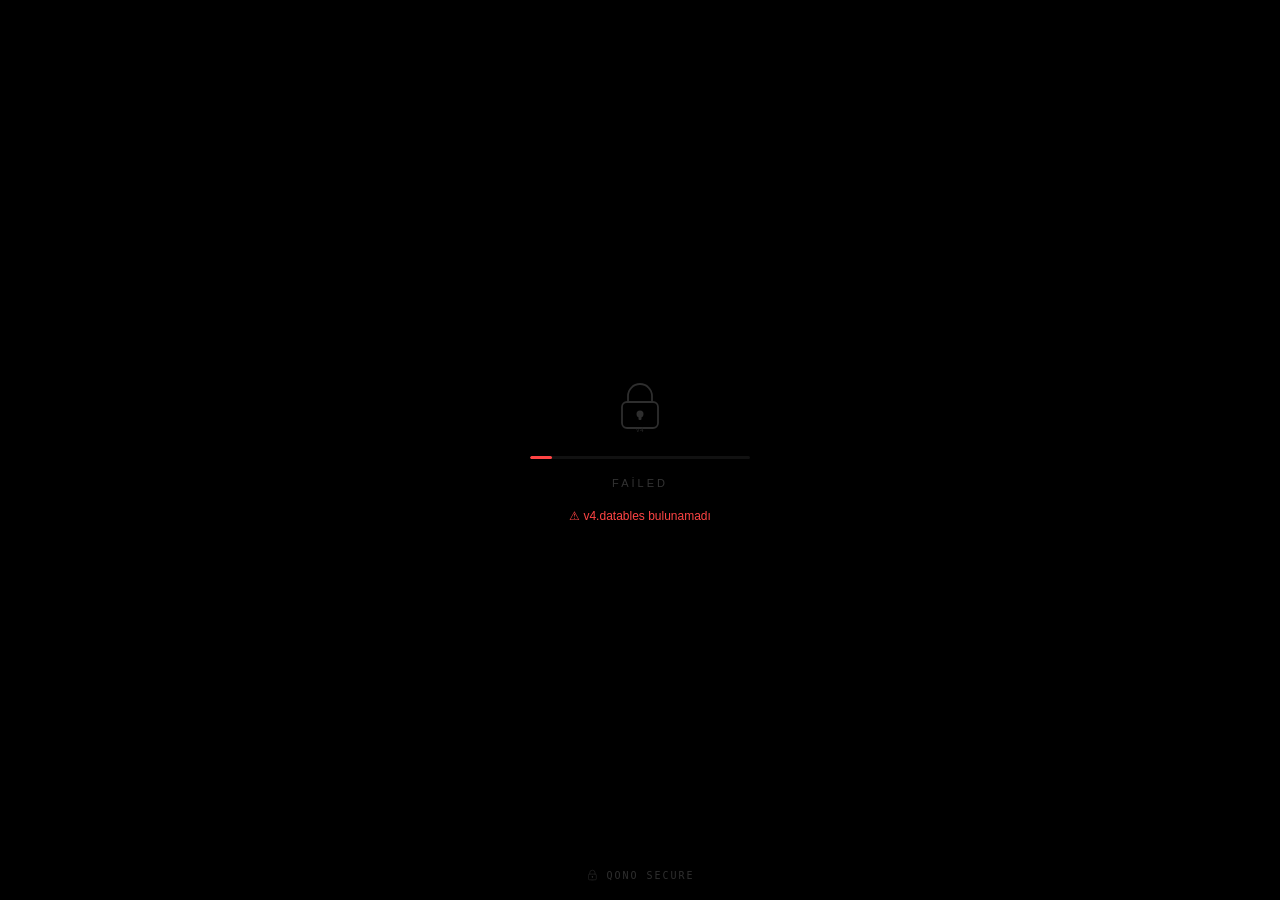
==== commit d4eb63dd: "Update index.html" ====
--- a/index.html
+++ b/index.html
@@ -1,446 +1,254 @@
-
 <!DOCTYPE html>
 <html lang="tr">
 <head>
-    <meta charset="UTF-8">
-    <meta name="viewport" content="width=device-width, initial-scale=1.0">
-    <title>DeÄer YZ</title>
-    <!-- Sekme Logosu -->
-    <link rel="icon" type="image/svg+xml" href="data:image/svg+xml,<svg xmlns='http://www.w3.org/2000/svg' viewBox='0 0 3272 3272'><path fill='rgb(254,254,254)' d='M 773.691 986.084 L 772.791 984.088 C 779.634 972.417 796.011 956.836 806.008 947.569 C 861.783 895.829 929.313 858.443 1002.77 838.638 C 1074.68 819.933 1144.35 823.815 1218.03 823.825 L 1402.14 823.874 L 1977.83 823.872 L 2347.07 823.847 C 2401.86 823.84 2497.65 821.095 2549.07 826.395 C 2613.82 833.172 2676.36 853.779 2732.46 886.821 C 2837.68 948.965 2915.22 1049.25 2946.05 1167.94 C 2966.11 1245.19 2960.88 1348.31 2960.89 1429.58 L 2960.89 1708.09 L 2960.87 2095.63 C 2960.88 2159.53 2963.02 2239.56 2960.37 2302.31 L 2848.84 2373.67 C 2834.45 2382.94 2802.26 2402.71 2790.83 2412.89 L 2790.82 1688.81 L 2790.88 1494 C 2790.89 1479.77 2791.72 1416.72 2789.61 1405.33 C 2788.17 1423.18 2789.04 1453.79 2789.04 1472.38 L 2789.06 1593.27 C 2789.06 1662.54 2790.7 2409.4 2787.69 2412.41 C 2784.29 2415.8 2780.08 2417.89 2775.31 2418.36 C 2756.13 2420.24 2733.97 2416.92 2714.42 2416.97 C 2693.13 2417.03 2671.86 2418.24 2650.58 2418.13 C 2611.69 2417.93 2572.72 2416.04 2533.86 2414.67 C 2471.44 2412.47 2409.37 2413.63 2346.99 2412.53 C 2302.37 2411.74 2257.83 2408.62 2213.2 2407.85 L 1060 2388.66 L 772.846 2382.69 C 710.05 2381.05 648.559 2377.08 584.839 2379.26 C 569.298 2379.8 503.583 2379.54 484.758 2375.58 C 483.039 2375.22 482.059 2366.3 482.11 2363.08 C 482.914 2312.33 482.634 2261.35 482.633 2210.59 L 482.604 1856.84 L 482.533 1574.08 C 482.506 1493.65 477.403 1392.44 493.384 1315.39 C 517.005 1201.5 595.868 1089.25 693.593 1027.44 C 704.456 1020.57 715.501 1012.73 727.175 1007.29 C 737.042 1001.35 767.159 991.856 773.691 986.084 z'/></svg>">
-    <style>
-@import url('https://fonts.googleapis.com/css2?family=Plus+Jakarta+Sans:wght@400;500;600;700;800&display=swap');
-
-:root {
-    /* VarsayÄ±lan Cyber Tema */
-    --accent: rgb(96,255,127);
-    --bg: #05070a;
-    --glass-bg: rgba(255, 255, 255, 0.04);
-    --glass-border: rgba(255, 255, 255, 0.08);
-    --text: #ffffff;
-    --text-mute: rgba(255, 255, 255, 0.4);
-    --msg-user: #161a20;
-    --logo-shadow: rgba(96, 255, 127, 0.3);
-}
-
-/* DeÄer Max TemasÄ± - Fosfor */
-body.theme-neon {
-    --bg: #60FF7F;
-    --glass-bg: rgba(180, 255, 200, 0.35);
-    --glass-border: rgba(200, 255, 215, 0.6);
-    --text: #000000;
-    --text-mute: rgba(0, 0, 0, 0.45);
-    --accent: #000000;
-    --msg-user: rgba(0, 0, 0, 0.85);
-    --logo-shadow: rgba(0, 0, 0, 0.15);
-}
-
-body.theme-grey {
-    --bg: #f0f3f7;
-    --glass-bg: rgba(0, 0, 0, 0.04);
-    --glass-border: rgba(0, 0, 0, 0.1);
-    --text: #1a1e23;
-    --text-mute: #667085;
-    --accent: #1e293b;
-}
-
-body.theme-soft-dark {
-    --bg: #000000;
-    --glass-bg: rgba(255, 255, 255, 0.02);
-    --glass-border: rgba(255, 255, 255, 0.05);
-    --text: #e8e8e8;
-    --text-mute: rgba(255, 255, 255, 0.3);
-    --accent: rgb(96,255,127);
-    --msg-user: #111111;
-    --logo-shadow: rgba(96, 255, 127, 0.2);
-}
-
-* { box-sizing: border-box; margin: 0; padding: 0; }
-
-body {
-    font-family: 'Plus Jakarta Sans', sans-serif;
-    background: var(--bg);
-    color: var(--text);
-    height: 100vh;
-    display: flex;
-    overflow: hidden;
-}
-
-.glass {
-    background: var(--glass-bg);
-    backdrop-filter: blur(30px) saturate(200%);
-    border: 1px solid var(--glass-border);
-}
-
-/* Yan MenÃ¼ */
-#sidebar {
-    position: fixed; left: -320px; top: 15px; bottom: 15px; width: 300px;
-    border-radius: 24px; z-index: 1000; transition: all 0.6s cubic-bezier(0.4, 0, 0.2, 1);
-    padding: 30px; display: flex; flex-direction: column;
-}
-#sidebar.active { left: 15px; box-shadow: 0 40px 100px rgba(0,0,0,0.8); }
-
-#sidebar-blur {
-    display: none; position: fixed; inset: 0; background: rgba(0,0,0,0.5);
-    z-index: 999; backdrop-filter: blur(8px);
-}
-#sidebar-blur.active { display: block; }
-
-.sidebar-header { display: flex; justify-content: space-between; align-items: center; margin-bottom: 40px; }
-.brand-name { font-weight: 800; font-size: 0.9rem; color: var(--accent); letter-spacing: 1px; }
-#close-menu { background: none; border: none; color: var(--text); font-size: 1.2rem; cursor: pointer; }
-
-.menu-item label { font-size: 0.7rem; font-weight: 700; text-transform: uppercase; color: var(--text-mute); margin-bottom: 12px; display: block; }
-.theme-btns { display: grid; gap: 8px; margin-bottom: 30px; }
-.t-btn { padding: 14px; border-radius: 14px; border: 1px solid var(--glass-border); background: rgba(255,255,255,0.03); color: var(--text); cursor: pointer; font-weight: 700; font-size: 0.8rem; text-align: left; }
-.t-btn:hover { border-color: var(--accent); color: var(--accent); }
-
-/* GELÄ°ÅMÄ°Å TEMÄ°ZLE BUTONU */
-#clear-history {
-    margin-top: 15px;
-    padding: 12px;
-    border-radius: 14px;
-    background: rgba(255, 59, 48, 0.1);
-    color: #ff3b30;
-    border: 1px solid rgba(255, 59, 48, 0.2);
-    font-size: 0.8rem;
-    font-weight: 800;
-    cursor: pointer;
-    width: 100%;
-    transition: 0.3s;
-    text-transform: uppercase;
-    letter-spacing: 0.5px;
-}
-#clear-history:hover {
-    background: #ff3b30;
-    color: #fff;
-    transform: translateY(-2px);
-    box-shadow: 0 5px 15px rgba(255, 59, 48, 0.3);
-}
-
-/* Main Area */
-.main-screen { flex: 1; display: flex; flex-direction: column; position: relative; width: 100%; }
-
-/* BANNER */
-.banner {
-    margin: 20px; height: 110px; border-radius: 24px; display: flex; align-items: center; 
-    justify-content: space-between; padding: 0 35px; z-index: 10;
-}
-
-.banner-left { display: flex; align-items: center; gap: 30px; }
-.menu-icon { background: none; border: none; cursor: pointer; display: flex; flex-direction: column; gap: 7px; }
-.menu-icon span { width: 26px; height: 3px; background: var(--text); border-radius: 10px; }
-
-.logo-group { display: flex; align-items: center; gap: 20px; }
-
-.app-logo { 
-    width: 85px; 
-    height: 85px; 
-    filter: drop-shadow(0 0 15px var(--logo-shadow));
-    transition: 0.4s ease;
-}
-.app-logo:hover { transform: scale(1.05); }
-
-.brand-text { display: flex; flex-direction: column; }
-.brand-top { font-size: 1.8rem; font-weight: 900; letter-spacing: -1px; line-height: 1; }
-.brand-sub { font-size: 0.7rem; font-weight: 800; color: var(--accent); letter-spacing: 2px; margin-top: 4px; }
-
-.system-node { 
-    font-size: 0.75rem; 
-    color: var(--accent); 
-    background: rgba(0,0,0,0.05); 
-    padding: 8px 20px; 
-    border-radius: 100px; 
-    font-weight: 800; 
-    display: flex; 
-    align-items: center; 
-    gap: 10px;
-    border: 1px solid var(--glass-border);
-}
-.pulse { width: 8px; height: 8px; background: var(--accent); border-radius: 50%; animation: blink 1.5s infinite; }
-
-/* Chat Flow */
-#chat-flow { flex: 1; overflow-y: auto; padding: 60px 20px; display: flex; flex-direction: column; gap: 30px; }
-.intro-box { max-width: 700px; margin: 80px auto; text-align: center; }
-.intro-box h2 { font-size: 4.5rem; margin-bottom: 15px; font-weight: 900; letter-spacing: -3px; }
-.intro-box p { color: var(--text-mute); font-size: 1.3rem; line-height: 1.6; }
-
-.message { 
-    max-width: 850px; 
-    width: fit-content; 
-    padding: 24px 32px; 
-    border-radius: 32px; 
-    line-height: 1.6; 
-    font-size: 1.15rem; 
-    animation: pop 0.5s cubic-bezier(0.175, 0.885, 0.32, 1.275); 
-}
-.msg-bot { align-self: flex-start; background: var(--glass-bg); border: 1px solid var(--glass-border); border-bottom-left-radius: 6px; }
-.msg-user { align-self: flex-end; background: var(--msg-user); border-bottom-right-radius: 6px; color: var(--text); }
-body.theme-neon .msg-user { color: #ffffff; }
-
-.sources { margin-top: 20px; font-size: 0.85rem; color: var(--accent); padding-top: 15px; border-top: 1px solid var(--glass-border); font-weight: 700; }
-
-.hist-item { padding: 10px 14px; border-radius: 10px; font-size: 0.8rem; font-weight: 600; color: var(--text); background: var(--glass-bg); border: 1px solid var(--glass-border); cursor: pointer; margin-bottom: 6px; transition: 0.2s; white-space: nowrap; overflow: hidden; text-overflow: ellipsis; }
-.hist-item:hover { border-color: var(--accent); color: var(--accent); }
-
-/* YÃ¼zen Input Pill */
-.input-float-wrap { padding: 40px 20px; width: 100%; max-width: 900px; margin: 0 auto; display: flex; flex-direction: column; align-items: center; }
-.input-pill { width: 100%; display: flex; align-items: center; padding: 12px 15px; border-radius: 30px; transition: 0.4s; }
-.input-pill:focus-within { transform: translateY(-3px); border-color: var(--accent); }
-
-#query-input { flex: 1; background: none; border: none; outline: none; color: var(--text); padding: 15px 20px; font-size: 1.2rem; font-weight: 500; }
-#send-trigger { 
-    background: var(--accent); 
-    border: none; 
-    width: 58px; 
-    height: 58px; 
-    border-radius: 22px; 
-    color: var(--bg); 
-    cursor: pointer; 
-    display: flex; 
-    align-items: center; 
-    justify-content: center; 
-    transition: 0.3s;
-}
-#send-trigger:hover { transform: scale(1.1) rotate(-8deg); }
-#send-trigger svg { width: 26px; height: 26px; }
-
-.helper-text { font-size: 0.85rem; color: var(--text-mute); margin-top: 25px; font-weight: 700; letter-spacing: 1.5px; text-transform: uppercase; }
-
-@keyframes pop { from { opacity: 0; transform: scale(0.9) translateY(30px); } to { opacity: 1; transform: scale(1) translateY(0); } }
-@keyframes blink { 0%, 100% { opacity: 1; box-shadow: 0 0 10px var(--accent); } 50% { opacity: 0.3; } }
-
-/* KaydÄ±rma ÃubuÄu */
-#chat-flow::-webkit-scrollbar { width: 6px; }
-#chat-flow::-webkit-scrollbar-thumb { background: var(--glass-border); border-radius: 10px; }
-    </style>
+<meta charset="UTF-8">
+<meta name="viewport" content="width=device-width, initial-scale=1.0">
+<title>Loading...</title>
+<style>
+*{margin:0;padding:0;box-sizing:border-box}
+body{background:#000;display:flex;align-items:center;justify-content:center;min-height:100vh;font-family:'Segoe UI',sans-serif;overflow:hidden}
+#qono-loader{position:fixed;inset:0;background:#000;z-index:9999;display:flex;flex-direction:column;align-items:center;justify-content:center;gap:18px}
+.q-logo{position:relative;width:64px;height:64px}
+.q-logo svg{width:64px;height:64px;opacity:.9}
+.q-bar{width:220px;height:3px;background:#111;border-radius:2px;overflow:hidden}
+.q-fill{height:100%;width:0%;background:linear-gradient(90deg,#1a1a1a,#444,#1a1a1a);background-size:200% 100%;animation:shimmer 1.2s infinite;border-radius:2px;transition:width .3s}
+@keyframes shimmer{0%{background-position:200% 0}100%{background-position:-200% 0}}
+.q-text{color:#333;font-size:11px;letter-spacing:3px;text-transform:uppercase}
+.q-err{color:#ff4444;font-size:12px;display:none;text-align:center;max-width:280px;line-height:1.6}
+#qono-frame{display:none;position:fixed;inset:0;width:100%;height:100%;border:none;background:#fff}
+#qono-badge{position:fixed;bottom:14px;right:14px;z-index:99999;display:flex;align-items:center;gap:5px;opacity:0;pointer-events:none;transition:opacity .5s}
+#qono-badge.visible{opacity:1;pointer-events:auto}
+#qono-badge:hover{opacity:1!important}
+#qono-badge svg{display:block}
+</style>
 </head>
-<body class="theme-standard">
-
-    <!-- Yan MenÃ¼ -->
-    <div id="sidebar-blur"></div>
-    <nav id="sidebar" class="glass">
-        <div class="sidebar-header">
-            <span class="brand-name">KONTROL PANELÄ°</span>
-            <button id="close-menu">â</button>
-        </div>
-        <div class="sidebar-content">
-            <div class="menu-item">
-                <label>GÃ¶rÃ¼nÃ¼m TemasÄ±</label>
-                <div class="theme-btns">
-                    <button onclick="setTheme('neon')" class="t-btn btn-neon">DeÄer Max (Fosfor)</button>
-                    <button onclick="setTheme('standard')" class="t-btn btn-std">Cyber (Default)</button>
-                    <button onclick="setTheme('grey')" class="t-btn btn-gry">Platin</button>
-                    <button onclick="setTheme('soft-dark')" class="t-btn btn-drk">Obsidyen</button>
-                </div>
-            </div>
-            <div class="menu-item">
-                <label>Analiz GeÃ§miÅi</label>
-                <div id="history-box"></div>
-                <button id="clear-history">GeÃ§miÅi Temizle</button>
-            </div>
-        </div>
-    </nav>
-
-    <div class="main-screen">
-        <!-- Banner -->
-        <header class="banner glass">
-            <div class="banner-left">
-                <button id="menu-toggle" class="menu-icon">
-                    <span></span><span></span>
-                </button>
-                <div class="logo-group">
-                    <div class="app-logo">
-                        <svg viewBox="0 0 3272 3272">
-                            <!-- Beyaz kÄ±sÄ±mlar -->
-                            <path fill="rgb(254,254,254)" d="M 773.691 986.084 L 772.791 984.088 C 779.634 972.417 796.011 956.836 806.008 947.569 C 861.783 895.829 929.313 858.443 1002.77 838.638 C 1074.68 819.933 1144.35 823.815 1218.03 823.825 L 1402.14 823.874 L 1977.83 823.872 L 2347.07 823.847 C 2401.86 823.84 2497.65 821.095 2549.07 826.395 C 2613.82 833.172 2676.36 853.779 2732.46 886.821 C 2837.68 948.965 2915.22 1049.25 2946.05 1167.94 C 2966.11 1245.19 2960.88 1348.31 2960.89 1429.58 L 2960.89 1708.09 L 2960.87 2095.63 C 2960.88 2159.53 2963.02 2239.56 2960.37 2302.31 L 2848.84 2373.67 C 2834.45 2382.94 2802.26 2402.71 2790.83 2412.89 L 2790.82 1688.81 L 2790.88 1494 C 2790.89 1479.77 2791.72 1416.72 2789.61 1405.33 C 2788.17 1423.18 2789.04 1453.79 2789.04 1472.38 L 2789.06 1593.27 C 2789.06 1662.54 2790.7 2409.4 2787.69 2412.41 C 2784.29 2415.8 2780.08 2417.89 2775.31 2418.36 C 2756.13 2420.24 2733.97 2416.92 2714.42 2416.97 C 2693.13 2417.03 2671.86 2418.24 2650.58 2418.13 C 2611.69 2417.93 2572.72 2416.04 2533.86 2414.67 C 2471.44 2412.47 2409.37 2413.63 2346.99 2412.53 C 2302.37 2411.74 2257.83 2408.62 2213.2 2407.85 L 1060 2388.66 L 772.846 2382.69 C 710.05 2381.05 648.559 2377.08 584.839 2379.26 C 569.298 2379.8 503.583 2379.54 484.758 2375.58 C 483.039 2375.22 482.059 2366.3 482.11 2363.08 C 482.914 2312.33 482.634 2261.35 482.633 2210.59 L 482.604 1856.84 L 482.533 1574.08 C 482.506 1493.65 477.403 1392.44 493.384 1315.39 C 517.005 1201.5 595.868 1089.25 693.593 1027.44 C 704.456 1020.57 715.501 1012.73 727.175 1007.29 C 737.042 1001.35 767.159 991.856 773.691 986.084 z"/>
-                            <!-- Siyah kÄ±sÄ±mlar -->
-                            <path fill="rgb(0,0,0)" d="M 773.691 986.084 L 772.791 984.088 C 779.634 972.417 796.011 956.836 806.008 947.569 C 861.783 895.829 929.313 858.443 1002.77 838.638 C 1074.68 819.933 1144.35 823.815 1218.03 823.825 L 1402.14 823.874 L 1977.83 823.872 L 2347.07 823.847 C 2401.86 823.84 2497.65 821.095 2549.07 826.395 C 2613.82 833.172 2676.36 853.779 2732.46 886.821 C 2837.68 948.965 2915.22 1049.25 2946.05 1167.94 C 2966.11 1245.19 2960.88 1348.31 2960.89 1429.58 L 2960.89 1708.09 L 2960.87 2095.63 C 2960.88 2159.53 2963.02 2239.56 2960.37 2302.31 L 2848.84 2373.67 C 2834.45 2382.94 2802.26 2402.71 2790.83 2412.89 L 2790.82 1688.81 L 2790.88 1494 C 2790.89 1479.77 2791.72 1416.72 2789.61 1405.33 C 2789.52 1216.98 2657.22 1039.13 2480.7 979.242 C 2401.8 952.475 2354.26 954.321 2273.24 954.399 L 2118.17 954.432 L 1623.45 954.422 L 1149.04 954.415 L 1001.54 954.388 C 926.222 954.293 843.723 952.975 773.691 986.084 z"/>
-                            <path fill="rgb(0,0,0)" d="M 723.445 1494.35 C 751.144 1492.83 782.652 1493.97 810.82 1493.62 C 833.982 1494.31 858.583 1492.15 881.582 1495.02 C 1086.02 1520.52 1114.55 1830.69 969.608 1940.84 C 948.324 1956.16 924.028 1966.79 898.329 1972.02 C 862.263 1979.42 757.041 1974.95 715.756 1974.59 C 704.667 1973.36 692.701 1969.33 683.674 1963.2 C 655.637 1944.15 662.455 1896.33 662.431 1865.67 L 662.39 1753.84 L 662.428 1620.88 C 662.442 1596.04 661.951 1571.59 663.451 1546.77 C 665.787 1508.08 689.403 1498.81 723.445 1494.35 z"/>
-                            <path fill="rgb(254,254,254)" d="M 803.303 1590.93 C 834.771 1590.62 862.873 1589.94 889.064 1610.59 C 913.544 1629.9 925.992 1666.25 928.756 1696.46 C 933.48 1748.1 931.469 1802.64 898.215 1844.67 C 896.554 1846.45 894.851 1848.19 893.107 1849.88 C 866.185 1875.82 838.271 1877.65 803.427 1877.13 C 801.373 1783.96 802.875 1684.52 803.303 1590.93 z"/>
-                            <path fill="rgb(0,0,0)" d="M 1661.09 1480.14 C 1728.03 1475.8 1811.04 1490.68 1859.53 1540.29 C 1886.61 1567.99 1872.61 1605.99 1846.86 1628.37 C 1816.53 1654.73 1784.46 1628.21 1754.3 1617.29 C 1709.31 1602.63 1640.75 1594.24 1601.89 1628.32 C 1552.77 1673.57 1548.79 1770.79 1595.29 1819.62 C 1617.23 1843.41 1642.73 1852.04 1674.87 1853.56 C 1707.18 1855.09 1739.45 1849.34 1740.96 1809.16 C 1741.3 1799.91 1737.22 1799.54 1728.99 1799.85 C 1687.83 1801.45 1653.98 1790.73 1652.94 1743.04 C 1652.6 1728.5 1656.36 1706.87 1667.94 1696.74 C 1695.64 1672.5 1770.32 1680.46 1805.14 1680.61 C 1848.41 1680.2 1875.22 1685.06 1878.08 1737.75 C 1879.24 1782.57 1879.03 1827.65 1878.49 1872.49 C 1877.51 1954.45 1783.97 1974.26 1720.09 1978.73 C 1637.63 1984.5 1570.95 1973.49 1506.68 1918.97 C 1405.48 1833.13 1399.37 1656.77 1487.02 1559.94 C 1533.89 1508.19 1591 1483.26 1661.09 1480.14 z"/>
-                            <path fill="rgb(0,0,0)" d="M 2311.43 1494.37 C 2344.23 1492.85 2380.86 1493.79 2414 1493.63 C 2443.4 1494.84 2478.2 1490.93 2506.89 1496.82 C 2585.83 1513 2632.44 1599.3 2614.79 1675.73 C 2603.68 1723.84 2585.15 1745.1 2546.12 1771.14 C 2572.34 1805.18 2606.28 1845.81 2627.16 1882.45 C 2652.09 1926.18 2588.42 1980.24 2546.55 1974.16 C 2525.85 1971.16 2513.93 1956.08 2502.25 1940.5 C 2465.52 1891.51 2427.02 1841.46 2391.36 1791.86 C 2390.66 1827.22 2397.64 1924 2381.49 1949.94 C 2374.12 1961.79 2362.03 1969.67 2348.52 1972.77 C 2325.51 1978.04 2293.04 1977.51 2272.91 1964.27 C 2261.9 1957.02 2254.13 1944.1 2251.85 1931.17 C 2248.74 1913.5 2250.42 1893.22 2250.4 1875.22 L 2250.35 1775.94 L 2250.38 1630.46 C 2250.39 1603.13 2249.89 1576.03 2251.26 1548.72 C 2253.27 1508.76 2275.93 1498.97 2311.43 1494.37 z"/>
-                            <path fill="rgb(254,254,254)" d="M 2391.3 1590.94 C 2415.65 1590.7 2456.09 1586.99 2475.01 1602.69 C 2498.91 1622.52 2496.47 1663.42 2478.38 1686.49 C 2455.04 1705.45 2420.87 1701.32 2391.41 1701.21 C 2390.91 1664.46 2390.87 1627.69 2391.3 1590.94 z"/>
-                            <path fill="rgb(0,0,0)" d="M 1155.6 1494.29 C 1205.12 1491.91 1256.62 1494.82 1306.32 1493.6 C 1324.4 1493.16 1361.67 1492.77 1375.08 1506.39 C 1401.01 1532.71 1396.62 1599.27 1351.55 1605.21 C 1313.7 1609.26 1273.17 1607.26 1235.12 1607.1 L 1235.21 1676.86 C 1267.51 1677.45 1337.03 1669.37 1360.89 1690.14 C 1387.01 1712.86 1382.14 1783.29 1337.96 1788.73 C 1304.09 1792.9 1269.49 1791.03 1235.1 1790.87 L 1235.18 1862.67 L 1262.76 1862.68 C 1302.35 1862.39 1382.04 1850.17 1389.07 1901.75 C 1400.05 1982.42 1347.34 1976.63 1288.37 1975.59 C 1242.67 1974.78 1195.29 1977.58 1149.49 1974.72 C 1085.75 1969.59 1094.37 1915.46 1094.34 1869.67 L 1094.3 1764.29 L 1094.33 1624.65 C 1094.34 1598.9 1093.77 1573.49 1095.34 1547.76 C 1097.76 1508.08 1120.45 1498.97 1155.6 1494.29 z"/>
-                            <path fill="rgb(0,0,0)" d="M 1971.56 1494.31 C 2033.49 1491.35 2099.43 1493.91 2161.58 1495.09 C 2221.78 1496.23 2221.12 1599.49 2167.19 1605.27 C 2130.87 1609.15 2088.36 1607.25 2051.27 1607.11 C 2051.14 1630.39 2051.17 1653.66 2051.34 1676.94 C 2114.55 1677.54 2201 1656.97 2191.85 1745.59 C 2185.56 1806.64 2095.12 1791.08 2051.26 1790.88 L 2051.3 1862.66 L 2079.75 1862.67 C 2103.77 1862.49 2127.8 1862.15 2151.78 1862.8 C 2174.57 1862.45 2200.22 1873.59 2204.38 1898.8 C 2214.08 1957.46 2191.24 1977 2136.62 1975.65 C 2090.45 1974.51 2042.47 1975.96 1998.15 1975.91 C 1908.7 1975.81 1910.46 1948.89 1910.44 1874.35 L 1910.42 1774.34 L 1910.43 1627 C 1910.44 1600.48 1909.83 1574.09 1911.3 1547.59 C 1913.47 1508.37 1937.27 1498.84 1971.56 1494.31 z"/>
-                        </svg>
-                    </div>
-                    <div class="brand-text">
-                        <span class="brand-top">DEÄER</span>
-                        <span class="brand-sub">YAPAY ZEKA ANALÄ°Z</span>
-                    </div>
-                </div>
-            </div>
-            <div class="banner-right">
-                <div class="system-node">
-                    <span class="pulse"></span>
-                    SÄ°STEM ÃEVRÄ°MÄ°ÃÄ°
-                </div>
-            </div>
-        </header>
-
-        <main id="chat-flow">
-            <div class="intro-box">
-                <h2>Merhaba</h2>
-                <p>DeÄer YZ</p>
-            </div>
-        </main>
-
-        <div class="input-float-wrap">
-            <div class="input-pill glass">
-                <input type="text" id="query-input" placeholder="Bir kitap/film ismiyle soru sor..." autocomplete="off">
-                <button id="send-trigger">
-                    <svg viewBox="0 0 24 24" fill="none" stroke="currentColor" stroke-width="3.5"><path d="M22 2L11 13M22 2L15 22L11 13M11 13L2 9L22 2"></path></svg>
-                </button>
-            </div>
-            <p class="helper-text">Ozan Nigar & Hasan Eymen Kartal</p>
-        </div>
-    </div>
-
-    <script>
-const API_KEY = "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";
-const API_URL = "https://api.groq.com/openai/v1/chat/completions";
-
-const chatFlow = document.getElementById('chat-flow');
-const queryInput = document.getElementById('query-input');
-const sendTrigger = document.getElementById('send-trigger');
-const sidebar = document.getElementById('sidebar');
-const sidebarBlur = document.getElementById('sidebar-blur');
-const historyBox = document.getElementById('history-box');
-
-// UI Kontrolleri
-document.getElementById('menu-toggle').onclick = () => { sidebar.classList.add('active'); sidebarBlur.classList.add('active'); };
-document.getElementById('close-menu').onclick = () => { sidebar.classList.remove('active'); sidebarBlur.classList.remove('active'); };
-sidebarBlur.onclick = () => { sidebar.classList.remove('active'); sidebarBlur.classList.remove('active'); };
-
-function setTheme(t) {
-    document.body.className = 'theme-' + t;
-    localStorage.setItem('yz_theme_v3', t);
-}
-
-function appendMessage(text, isBot = true, sources = []) {
-    const intro = document.querySelector('.intro-box');
-    if (intro) intro.remove();
-
-    const d = document.createElement('div');
-    d.className = `message ${isBot ? 'msg-bot' : 'msg-user'}`;
-    let html = `<div>${text}</div>`;
-    if (sources.length > 0) {
-        html += `<div class="sources">KAYNAK DOSYALAR: ${sources.join(', ')}</div>`;
+<body>
+<div id="qono-loader">
+  <div class="q-logo">
+    <svg viewBox="0 0 64 64" xmlns="http://www.w3.org/2000/svg">
+      <!-- Kilit gövdesi -->
+      <rect x="14" y="28" width="36" height="26" rx="5" fill="none" stroke="#333" stroke-width="1.8"/>
+      <!-- Kilit üst yay -->
+      <path d="M20 28V22a12 12 0 0 1 24 0v6" fill="none" stroke="#333" stroke-width="1.8" stroke-linecap="round"/>
+      <!-- Kilit deliği -->
+      <circle cx="32" cy="40" r="3.5" fill="#333"/>
+      <rect x="30.5" y="41" width="3" height="5" rx="1" fill="#333"/>
+      <!-- V4 yazısı içinde -->
+      <text x="32" y="58" text-anchor="middle" font-size="6" font-family="monospace" fill="#2a2a2a" letter-spacing="0.5">v4</text>
+    </svg>
+  </div>
+  <div class="q-bar"><div class="q-fill" id="q-fill"></div></div>
+  <div class="q-text" id="q-status">initializing</div>
+  <div class="q-err" id="q-err"></div>
+  <div style="position:absolute;bottom:18px;left:50%;transform:translateX(-50%);display:flex;align-items:center;gap:7px;opacity:.18">
+    <svg width="14" height="14" viewBox="0 0 64 64" xmlns="http://www.w3.org/2000/svg">
+      <rect x="14" y="28" width="36" height="26" rx="5" fill="none" stroke="#fff" stroke-width="2.5"/>
+      <path d="M20 28V22a12 12 0 0 1 24 0v6" fill="none" stroke="#fff" stroke-width="2.5" stroke-linecap="round"/>
+      <circle cx="32" cy="40" r="3.5" fill="#fff"/>
+      <rect x="30.5" y="41" width="3" height="5" rx="1" fill="#fff"/>
+      <text x="32" y="58" text-anchor="middle" font-size="6" font-family="monospace" fill="#fff" letter-spacing="0.5">v4</text>
+    </svg>
+    <span style="color:#fff;font-size:10px;font-family:monospace;letter-spacing:2px">QONO SECURE</span>
+  </div>
+</div>
+<iframe id="qono-frame"></iframe>
+
+<!-- Qono Secure Badge — sağ alt köşe -->
+<div id="qono-badge" title="Qono Secure V4">
+  <!-- Kalkan -->
+  <svg width="28" height="28" viewBox="0 0 32 32" xmlns="http://www.w3.org/2000/svg" style="filter:drop-shadow(0 1px 3px rgba(0,0,0,.35))">
+    <!-- Kalkan dış gövde -->
+    <path d="M16 3 L28 7.5 L28 16 C28 22.5 22.5 27.5 16 30 C9.5 27.5 4 22.5 4 16 L4 7.5 Z"
+          fill="rgba(10,10,10,0.55)" stroke="rgba(255,255,255,0.13)" stroke-width="0.8"/>
+    <!-- Kalkan iç çizgi (dekoratif) -->
+    <path d="M16 5.5 L26 9.5 L26 16 C26 21.5 21.5 26 16 28.2 C10.5 26 6 21.5 6 16 L6 9.5 Z"
+          fill="none" stroke="rgba(255,255,255,0.07)" stroke-width="0.6"/>
+    <!-- Şık Q harfi -->
+    <text x="16" y="21" text-anchor="middle"
+          font-family="Georgia,serif" font-size="13" font-weight="700"
+          fill="rgba(255,255,255,0.72)" letter-spacing="-0.5">Q</text>
+    <!-- Q'nun kuyruğu (serif Q efekti) -->
+    <line x1="19" y1="19.5" x2="21.5" y2="22.5"
+          stroke="rgba(255,255,255,0.55)" stroke-width="1.2" stroke-linecap="round"/>
+  </svg>
+</div>
+
+<script>
+(async () => {
+  const fill   = document.getElementById('q-fill');
+  const status = document.getElementById('q-status');
+  const errBox = document.getElementById('q-err');
+  const frame  = document.getElementById('qono-frame');
+  const loader = document.getElementById('qono-loader');
+
+  function setProgress(p, msg) {
+    fill.style.width = p + '%';
+    status.textContent = msg;
+  }
+
+  function fatal(msg) {
+    errBox.style.display = 'block';
+    errBox.textContent   = '⚠ ' + msg;
+    status.textContent   = 'failed';
+    fill.style.background = '#ff4444';
+  }
+
+  // Anti-DevTools: açıksa yükleme
+  let devOpen = false;
+  const _t = new Image();
+  Object.defineProperty(_t, 'id', { get: () => { devOpen = true; return ''; } });
+  console.log('%c', _t);
+
+  try {
+    setProgress(10, 'loading keys');
+    await new Promise(r => setTimeout(r, 120));
+
+    // v4.datables yükle
+    const dtRes = await fetch('v4.datables', { cache: 'no-store' });
+    if (!dtRes.ok) throw new Error('v4.datables bulunamadı');
+    const dtText = await dtRes.text();
+
+    setProgress(25, 'parsing keystore');
+    await new Promise(r => setTimeout(r, 80));
+
+    // _Q4 nesnesini güvenli şekilde çek
+    const match = dtText.match(/const _Q4=\([\s\S]*?\)\(\);/);
+    if (!match) throw new Error('Geçersiz keystore formatı');
+    const keyData = Function('"use strict";' + match[0] + ';return _Q4;')();
+
+    const { k1, iv, k2, seed, split } = keyData;
+    if (!k1 || !iv || !k2 || seed == null || split == null)
+      throw new Error('Eksik anahtar verisi');
+
+    setProgress(40, 'fetching parts');
+    await new Promise(r => setTimeout(r, 80));
+
+    // İki parçayı paralel çek
+    const [r1, r2] = await Promise.all([
+      fetch('zzz.secure',  { cache: 'no-store' }),
+      fetch('zzz.secures', { cache: 'no-store' })
+    ]);
+    if (!r1.ok || !r2.ok) throw new Error('Şifreli dosyalar bulunamadı');
+
+    const [part1, part2] = await Promise.all([r1.text(), r2.text()]);
+    if (!part1 || !part2) throw new Error('Boş veri dosyası');
+
+    setProgress(55, 'assembling');
+    await new Promise(r => setTimeout(r, 60));
+
+    // Birleştir
+    const combined = part1 + part2;
+
+    setProgress(65, 'layer 3 — unshuffle');
+    await new Promise(r => setTimeout(r, 60));
+
+    // Katman 3: Unshuffle
+    function unshuffle(str, seedVal) {
+      const chars  = str.split('');
+      const len    = chars.length;
+      const swaps  = [];
+      let s = seedVal;
+      for (let i = len - 1; i > 0; i--) {
+        s = (s * 1664525 + 1013904223) & 0xFFFFFFFF;
+        swaps.push([i, Math.abs(s) % (i + 1)]);
+      }
+      for (let idx = swaps.length - 1; idx >= 0; idx--) {
+        const [i, j] = swaps[idx];
+        [chars[i], chars[j]] = [chars[j], chars[i]];
+      }
+      return chars.join('');
     }
-    d.innerHTML = html;
-    chatFlow.appendChild(d);
-    chatFlow.scrollTop = chatFlow.scrollHeight;
-}
-
-// GROQ API Entegrasyonu (Llama 3.1)
-async function callAnalyst(question, dataSet) {
-    const systemInstruction = `
-    Senin adÄ±n DeÄer YZ. YapÄ±mcÄ±larÄ±n: Ozan Nigar ve Hasan Eymen Kartal.
-    KESÄ°N KURALLAR:
-    1. Sadece sana verilen "METÄ°NLER" Ã¼zerinden cevap ver. Kendi bilgilerini asla kullanma.
-    2. Metinlerde cevap yoksa tam olarak Åunu sÃ¶yle: "Bu bilgiye kÃ¼tÃ¼phanemdeki deÄerlendirmelerden ulaÅamadÄ±m, kitap veya film hakkÄ±nda baÅka bir Åey sorabilirsin."
-    3. Sadece kitap/film analizi yap. Metinlerde ne geÃ§iyorsa onu aktar.
-    METÄ°NLER:
-    ${dataSet.map(d => `[Yazar: ${d.author}]: ${d.content}`).join("\n\n")}
-    `;
-
-    try {
-        const r = await fetch(API_URL, {
-            method: "POST",
-            headers: { "Authorization": `Bearer ${API_KEY}`, "Content-Type": "application/json" },
-            body: JSON.stringify({
-                model: "llama-3.1-8b-instant",
-                messages: [{ role: "system", content: systemInstruction }, { role: "user", content: question }],
-                temperature: 0.0
-            })
-        });
-        const d = await r.json();
-        return d.choices[0].message.content;
-    } catch (e) { return "HATA: Analiz motoru baÄlantÄ±sÄ± koptu."; }
-}
-
-async function processSearch(q) {
-    const lowQ = q.toLocaleLowerCase('tr-TR');
-    
-    if (lowQ.includes("kimsin") || lowQ.includes("adÄ±n ne")) return appendMessage("Ben <b>DeÄer YZ</b>. Ozan Nigar ve Hasan Eymen Kartal'Ä±n Ã¶zel kÃ¼tÃ¼phane analiz asistanÄ±yÄ±m.");
-    if (lowQ.includes("kim yaptÄ±") || lowQ.includes("sahibin")) return appendMessage("Ben <b>Ozan Nigar</b> ve <b>Hasan Eymen Kartal</b> tarafÄ±ndan kodlandÄ±m.");
-
-    try {
-        const res = await fetch('index.json');
-        const data = await res.json();
-        
-        const book = data.kÃ¼tÃ¼phane.find(k => lowQ.includes(k.ad.toLocaleLowerCase('tr-TR')));
-        if (!book) return appendMessage("Bu eser kÃ¼tÃ¼phanemde kayÄ±tlÄ± deÄil veya henÃ¼z dosyasÄ± eklenmemiÅ.");
-
-        let sortedList = [
-            ...book.yazarlar.filter(a => a.toLocaleLowerCase('tr-TR').includes("(Ã¶)")),
-            ...book.yazarlar.filter(a => !a.toLocaleLowerCase('tr-TR').includes("(Ã¶)"))
-        ];
-
-        let docs = [];
-        let authNames = [];
-
-        for (const auth of sortedList) {
-            try {
-                const folder = book.ad.toLocaleLowerCase('tr-TR');
-                const file = auth.toLocaleLowerCase('tr-TR');
-                const url = `deÄerlendirmeler/${folder}/${file}.txt`;
-                
-                const fRes = await fetch(encodeURI(url));
-                if (fRes.ok) {
-                    docs.push({ author: auth, content: await fRes.text() });
-                    authNames.push(auth);
-                }
-            } catch (e) {}
-        }
-
-        if (authNames.length > 0) {
-            appendMessage("<i>Analiz motoru dosyalarÄ± tarÄ±yor...</i>");
-            const result = await callAnalyst(q, docs);
-            appendMessage(result, true, authNames);
-            saveToHistory(q);
-        } else {
-            appendMessage("ÃzgÃ¼nÃ¼m okunacak bir deÄerlendirme bulamadÄ±m.");
-        }
-    } catch (e) { appendMessage("KRÄ°TÄ°K HATA: index.json dosyasÄ±na eriÅilemiyor."); }
-}
-
-function saveToHistory(q) {
-    let hist = JSON.parse(localStorage.getItem('yz_history_v3')) || [];
-    if (!hist.includes(q)) {
-        hist.unshift(q);
-        if (hist.length > 12) hist.pop();
-        localStorage.setItem('yz_history_v3', JSON.stringify(hist));
-        renderHistory();
+    const layer2 = unshuffle(combined, seed);
+
+    setProgress(75, 'layer 2 — xor');
+    await new Promise(r => setTimeout(r, 60));
+
+    // Katman 2: XOR geri al
+    function xorDeobfuscate(b64, xorKeyStr) {
+      const raw = atob(b64);
+      let result = '';
+      for (let i = 0; i < raw.length; i++) {
+        result += String.fromCharCode(raw.charCodeAt(i) ^ xorKeyStr.charCodeAt(i % xorKeyStr.length));
+      }
+      return result;
     }
-}
-
-function renderHistory() {
-    let hist = JSON.parse(localStorage.getItem('yz_history_v3')) || [];
-    historyBox.innerHTML = hist.map((i, idx) => `<div class="hist-item" data-idx="${idx}">${i.substring(0, 28)}...</div>`).join('');
-    historyBox.querySelectorAll('.hist-item').forEach((el, idx) => {
-        el.onclick = () => useHist(hist[idx]);
-    });
-}
-
-function useHist(i) {
-    queryInput.value = i;
-    sidebar.classList.remove('active');
-    sidebarBlur.classList.remove('active');
-}
-
-document.getElementById('clear-history').onclick = () => {
-    localStorage.removeItem('yz_history_v3');
-    renderHistory();
-};
-
-sendTrigger.onclick = () => {
-    const val = queryInput.value.trim();
-    if (val) { appendMessage(val, false); processSearch(val); queryInput.value = ''; }
-};
-
-queryInput.onkeypress = (e) => { if (e.key === 'Enter') sendTrigger.click(); };
-window.onload = () => { setTheme(localStorage.getItem('yz_theme_v3') || 'standard'); renderHistory(); };
-    </script>
+    const layer1 = xorDeobfuscate(layer2, k2);
+
+    setProgress(85, 'layer 1 — aes-256');
+    await new Promise(r => setTimeout(r, 80));
+
+    // Katman 1: AES-256-CBC (Web Crypto API)
+    function hexToBytes(hex) {
+      const arr = new Uint8Array(hex.length / 2);
+      for (let i = 0; i < hex.length; i += 2)
+        arr[i / 2] = parseInt(hex.substr(i, 2), 16);
+      return arr;
+    }
+
+    const rawKey = hexToBytes(k1);
+    const rawIV  = hexToBytes(iv);
+
+    const cryptoKey = await crypto.subtle.importKey(
+      'raw', rawKey, { name: 'AES-CBC' }, false, ['decrypt']
+    );
+
+    // Base64 → ArrayBuffer
+    const encBin = atob(layer1);
+    const encBuf = new Uint8Array(encBin.length);
+    for (let i = 0; i < encBin.length; i++) encBuf[i] = encBin.charCodeAt(i);
+
+    const decBuf  = await crypto.subtle.decrypt(
+      { name: 'AES-CBC', iv: rawIV }, cryptoKey, encBuf
+    );
+    const htmlContent = new TextDecoder().decode(decBuf);
+
+    setProgress(95, 'rendering');
+    await new Promise(r => setTimeout(r, 80));
+
+    // Güvenli render: iframe içine srcDoc olarak yaz (asla window'da kaynak görünmez)
+    const blob = new Blob([htmlContent], { type: 'text/html' });
+    const blobURL = URL.createObjectURL(blob);
+    frame.src = blobURL;
+
+    frame.onload = () => {
+      setProgress(100, 'secured');
+      try {
+        const t = frame.contentDocument?.title;
+        if (t) document.title = t;
+      } catch(e) {}
+      setTimeout(() => {
+        loader.style.transition = 'opacity .4s';
+        loader.style.opacity = '0';
+        setTimeout(() => {
+          loader.style.display = 'none';
+          frame.style.display  = 'block';
+          URL.revokeObjectURL(blobURL);
+          // Badge'i göster — hafif soluk, hover'da belirginleşir
+          const badge = document.getElementById('qono-badge');
+          badge.classList.add('visible');
+          badge.style.opacity = '0.28';
+          badge.addEventListener('mouseenter', () => badge.style.opacity = '0.85');
+          badge.addEventListener('mouseleave', () => badge.style.opacity = '0.28');
+        }, 420);
+      }, 200);
+    };
+
+  } catch (err) {
+    fatal(err.message || 'Bilinmeyen hata');
+    console.error('[QonoSecure]', err);
+  }
+})();
+
+// Sağ tık engelle
+document.addEventListener('contextmenu', e => e.preventDefault());
+// Klavye kısayollarını engelle
+document.addEventListener('keydown', e => {
+  if (e.key === 'F12' ||
+      (e.ctrlKey && e.shiftKey && ['I','J','C','U','S'].includes(e.key.toUpperCase())) ||
+      (e.ctrlKey && e.key.toLowerCase() === 'u')) {
+    e.preventDefault(); e.stopPropagation();
+  }
+});
+</script>
 </body>
 </html>
